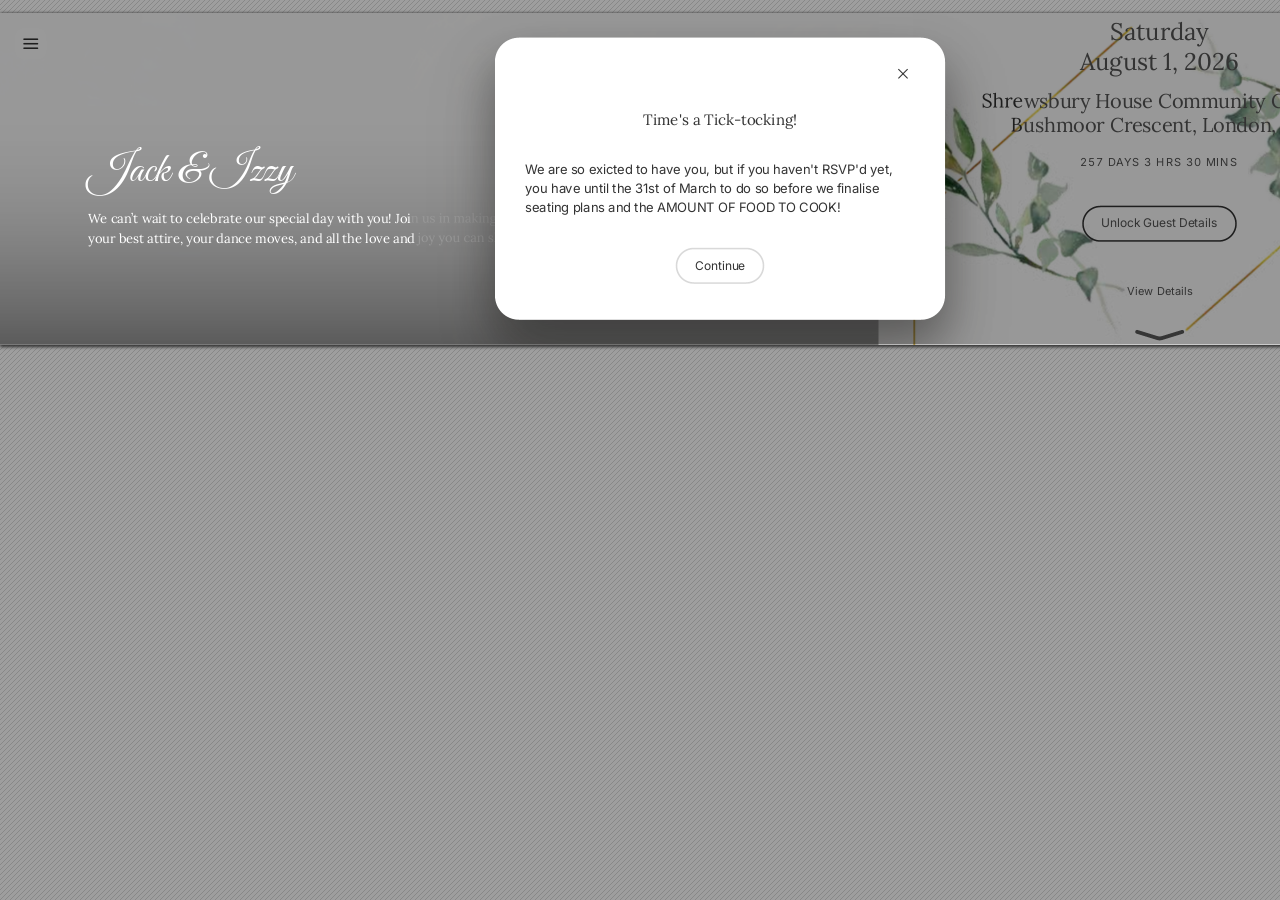
==== test.html @ 50d63d53 "Rename withjoy_com__isabel-jack_welcome.html to test.html" ====
<!DOCTYPE html>
<!-- Created by pdf2htmlEX (https://github.com/pdf2htmlEX/pdf2htmlEX) -->
<html xmlns="http://www.w3.org/1999/xhtml">
<head>
<meta charset="utf-8"/>
<meta name="generator" content="pdf2htmlEX"/>
<meta http-equiv="X-UA-Compatible" content="IE=edge,chrome=1"/>
<style type="text/css">
/*! 
 * Base CSS for pdf2htmlEX
 * Copyright 2012,2013 Lu Wang <coolwanglu@gmail.com> 
 * https://github.com/pdf2htmlEX/pdf2htmlEX/blob/master/share/LICENSE
 */#sidebar{position:absolute;top:0;left:0;bottom:0;width:250px;padding:0;margin:0;overflow:auto}#page-container{position:absolute;top:0;left:0;margin:0;padding:0;border:0}@media screen{#sidebar.opened+#page-container{left:250px}#page-container{bottom:0;right:0;overflow:auto}.loading-indicator{display:none}.loading-indicator.active{display:block;position:absolute;width:64px;height:64px;top:50%;left:50%;margin-top:-32px;margin-left:-32px}.loading-indicator img{position:absolute;top:0;left:0;bottom:0;right:0}}@media print{@page{margin:0}html{margin:0}body{margin:0;-webkit-print-color-adjust:exact}#sidebar{display:none}#page-container{width:auto;height:auto;overflow:visible;background-color:transparent}.d{display:none}}.pf{position:relative;background-color:white;overflow:hidden;margin:0;border:0}.pc{position:absolute;border:0;padding:0;margin:0;top:0;left:0;width:100%;height:100%;overflow:hidden;display:block;transform-origin:0 0;-ms-transform-origin:0 0;-webkit-transform-origin:0 0}.pc.opened{display:block}.bf{position:absolute;border:0;margin:0;top:0;bottom:0;width:100%;height:100%;-ms-user-select:none;-moz-user-select:none;-webkit-user-select:none;user-select:none}.bi{position:absolute;border:0;margin:0;-ms-user-select:none;-moz-user-select:none;-webkit-user-select:none;user-select:none}@media print{.pf{margin:0;box-shadow:none;page-break-after:always;page-break-inside:avoid}@-moz-document url-prefix(){.pf{overflow:visible;border:1px solid #fff}.pc{overflow:visible}}}.c{position:absolute;border:0;padding:0;margin:0;overflow:hidden;display:block}.t{position:absolute;white-space:pre;font-size:1px;transform-origin:0 100%;-ms-transform-origin:0 100%;-webkit-transform-origin:0 100%;unicode-bidi:bidi-override;-moz-font-feature-settings:"liga" 0}.t:after{content:''}.t:before{content:'';display:inline-block}.t span{position:relative;unicode-bidi:bidi-override}._{display:inline-block;color:transparent;z-index:-1}::selection{background:rgba(127,255,255,0.4)}::-moz-selection{background:rgba(127,255,255,0.4)}.pi{display:none}.d{position:absolute;transform-origin:0 100%;-ms-transform-origin:0 100%;-webkit-transform-origin:0 100%}.it{border:0;background-color:rgba(255,255,255,0.0)}.ir:hover{cursor:pointer}</style>
<style type="text/css">
/*! 
 * Fancy styles for pdf2htmlEX
 * Copyright 2012,2013 Lu Wang <coolwanglu@gmail.com> 
 * https://github.com/pdf2htmlEX/pdf2htmlEX/blob/master/share/LICENSE
 */@keyframes fadein{from{opacity:0}to{opacity:1}}@-webkit-keyframes fadein{from{opacity:0}to{opacity:1}}@keyframes swing{0{transform:rotate(0)}10%{transform:rotate(0)}90%{transform:rotate(720deg)}100%{transform:rotate(720deg)}}@-webkit-keyframes swing{0{-webkit-transform:rotate(0)}10%{-webkit-transform:rotate(0)}90%{-webkit-transform:rotate(720deg)}100%{-webkit-transform:rotate(720deg)}}@media screen{#sidebar{background-color:#2f3236;background-image:url("[data-uri]")}#outline{font-family:Georgia,Times,"Times New Roman",serif;font-size:13px;margin:2em 1em}#outline ul{padding:0}#outline li{list-style-type:none;margin:1em 0}#outline li>ul{margin-left:1em}#outline a,#outline a:visited,#outline a:hover,#outline a:active{line-height:1.2;color:#e8e8e8;text-overflow:ellipsis;white-space:nowrap;text-decoration:none;display:block;overflow:hidden;outline:0}#outline a:hover{color:#0cf}#page-container{background-color:#9e9e9e;background-image:url("[data-uri]");-webkit-transition:left 500ms;transition:left 500ms}.pf{margin:13px auto;box-shadow:1px 1px 3px 1px #333;border-collapse:separate}.pc.opened{-webkit-animation:fadein 100ms;animation:fadein 100ms}.loading-indicator.active{-webkit-animation:swing 1.5s ease-in-out .01s infinite alternate none;animation:swing 1.5s ease-in-out .01s infinite alternate none}.checked{background:no-repeat url([data-uri])}}</style>
<style type="text/css">
.ff0{font-family:sans-serif;visibility:hidden;}
@font-face{font-family:ff1;src:url('[data-uri]')format("woff");}.ff1{font-family:ff1;line-height:1.218000;font-style:normal;font-weight:normal;visibility:visible;}
@font-face{font-family:ff2;src:url('[data-uri]')format("woff");}.ff2{font-family:ff2;line-height:1.031000;font-style:normal;font-weight:normal;visibility:visible;}
@font-face{font-family:ff3;src:url('[data-uri]')format("woff");}.ff3{font-family:ff3;line-height:1.026000;font-style:normal;font-weight:normal;visibility:visible;}
@font-face{font-family:ff4;src:url('[data-uri]')format("woff");}.ff4{font-family:ff4;line-height:1.122070;font-style:normal;font-weight:normal;visibility:visible;}
.m0{transform:matrix(0.250000,0.000000,0.000000,0.250000,0,0);-ms-transform:matrix(0.250000,0.000000,0.000000,0.250000,0,0);-webkit-transform:matrix(0.250000,0.000000,0.000000,0.250000,0,0);}
.m1{transform:none;-ms-transform:none;-webkit-transform:none;}
.v0{vertical-align:0.000000px;}
.ls0{letter-spacing:0.000000px;}
.sc_{text-shadow:none;}
.sc0{text-shadow:-0.015em 0 transparent,0 0.015em transparent,0.015em 0 transparent,0 -0.015em  transparent;}
@media screen and (-webkit-min-device-pixel-ratio:0){
.sc_{-webkit-text-stroke:0px transparent;}
.sc0{-webkit-text-stroke:0.015em transparent;text-shadow:none;}
}
.ws0{word-spacing:0.000000px;}
._1{margin-left:-1.988745px;}
._2{width:1.019358px;}
._0{width:2.352437px;}
._4{width:3.556636px;}
._3{width:5.057430px;}
.fc2{color:transparent;}
.fc1{color:rgb(51,51,51);}
.fc0{color:rgb(255,255,255);}
.fs4{font-size:42.000000px;}
.fs6{font-size:45.000000px;}
.fs5{font-size:48.000000px;}
.fs1{font-size:51.000000px;}
.fs7{font-size:60.000000px;}
.fs3{font-size:78.000000px;}
.fs2{font-size:96.000000px;}
.fs0{font-size:168.000000px;}
.y0{bottom:0.000000px;}
.y4{bottom:0.400000px;}
.y11{bottom:31.500000px;}
.yc{bottom:43.169900px;}
.yb{bottom:49.520000px;}
.y10{bottom:89.250100px;}
.y3{bottom:102.420000px;}
.yf{bottom:108.750100px;}
.ya{bottom:117.020000px;}
.y2{bottom:121.920000px;}
.ye{bottom:127.500100px;}
.y1{bottom:163.920000px;}
.yd{bottom:176.250100px;}
.y9{bottom:178.520000px;}
.y8{bottom:213.020000px;}
.y7{bottom:237.020000px;}
.y6{bottom:274.520000px;}
.y5{bottom:304.520000px;}
.h7{height:38.062500px;}
.h3{height:38.760000px;}
.h9{height:40.781250px;}
.h8{height:43.500000px;}
.hb{height:45.300000px;}
.hc{height:46.218750px;}
.h6{height:58.890000px;}
.h5{height:72.480000px;}
.h2{height:140.448000px;}
.ha{height:192.000000px;}
.h4{height:331.500000px;}
.h0{height:331.920000px;}
.h1{height:332.000000px;}
.w2{width:450.000000px;}
.w1{width:561.800000px;}
.w0{width:1440.000000px;}
.x0{left:0.000000px;}
.xb{left:30.000000px;}
.x1{left:87.832000px;}
.x5{left:103.330000px;}
.x6{left:132.357300px;}
.xa{left:148.020000px;}
.xc{left:199.945000px;}
.x4{left:201.415900px;}
.x7{left:223.280000px;}
.x3{left:231.580000px;}
.x8{left:248.334700px;}
.x9{left:495.000000px;}
.x2{left:878.200000px;}
@media print{
.v0{vertical-align:0.000000pt;}
.ls0{letter-spacing:0.000000pt;}
.ws0{word-spacing:0.000000pt;}
._1{margin-left:-2.651660pt;}
._2{width:1.359145pt;}
._0{width:3.136582pt;}
._4{width:4.742181pt;}
._3{width:6.743240pt;}
.fs4{font-size:56.000000pt;}
.fs6{font-size:60.000000pt;}
.fs5{font-size:64.000000pt;}
.fs1{font-size:68.000000pt;}
.fs7{font-size:80.000000pt;}
.fs3{font-size:104.000000pt;}
.fs2{font-size:128.000000pt;}
.fs0{font-size:224.000000pt;}
.y0{bottom:0.000000pt;}
.y4{bottom:0.533333pt;}
.y11{bottom:42.000000pt;}
.yc{bottom:57.559867pt;}
.yb{bottom:66.026667pt;}
.y10{bottom:119.000133pt;}
.y3{bottom:136.560000pt;}
.yf{bottom:145.000133pt;}
.ya{bottom:156.026667pt;}
.y2{bottom:162.560000pt;}
.ye{bottom:170.000133pt;}
.y1{bottom:218.560000pt;}
.yd{bottom:235.000133pt;}
.y9{bottom:238.026667pt;}
.y8{bottom:284.026667pt;}
.y7{bottom:316.026667pt;}
.y6{bottom:366.026667pt;}
.y5{bottom:406.026667pt;}
.h7{height:50.750000pt;}
.h3{height:51.680000pt;}
.h9{height:54.375000pt;}
.h8{height:58.000000pt;}
.hb{height:60.400000pt;}
.hc{height:61.625000pt;}
.h6{height:78.520000pt;}
.h5{height:96.640000pt;}
.h2{height:187.264000pt;}
.ha{height:256.000000pt;}
.h4{height:442.000000pt;}
.h0{height:442.560000pt;}
.h1{height:442.666667pt;}
.w2{width:600.000000pt;}
.w1{width:749.066667pt;}
.w0{width:1920.000000pt;}
.x0{left:0.000000pt;}
.xb{left:40.000000pt;}
.x1{left:117.109333pt;}
.x5{left:137.773333pt;}
.x6{left:176.476400pt;}
.xa{left:197.360000pt;}
.xc{left:266.593333pt;}
.x4{left:268.554533pt;}
.x7{left:297.706667pt;}
.x3{left:308.773333pt;}
.x8{left:331.112933pt;}
.x9{left:660.000000pt;}
.x2{left:1170.933333pt;}
}
</style>
<script>
/*
 Copyright 2012 Mozilla Foundation 
 Copyright 2013 Lu Wang <coolwanglu@gmail.com>
 Apachine License Version 2.0 
*/
(function(){function b(a,b,e,f){var c=(a.className||"").split(/\s+/g);""===c[0]&&c.shift();var d=c.indexOf(b);0>d&&e&&c.push(b);0<=d&&f&&c.splice(d,1);a.className=c.join(" ");return 0<=d}if(!("classList"in document.createElement("div"))){var e={add:function(a){b(this.element,a,!0,!1)},contains:function(a){return b(this.element,a,!1,!1)},remove:function(a){b(this.element,a,!1,!0)},toggle:function(a){b(this.element,a,!0,!0)}};Object.defineProperty(HTMLElement.prototype,"classList",{get:function(){if(this._classList)return this._classList;
var a=Object.create(e,{element:{value:this,writable:!1,enumerable:!0}});Object.defineProperty(this,"_classList",{value:a,writable:!1,enumerable:!1});return a},enumerable:!0})}})();
</script>
<script>
(function(){/*
 pdf2htmlEX.js: Core UI functions for pdf2htmlEX 
 Copyright 2012,2013 Lu Wang <coolwanglu@gmail.com> and other contributors 
 https://github.com/pdf2htmlEX/pdf2htmlEX/blob/master/share/LICENSE 
*/
var pdf2htmlEX=window.pdf2htmlEX=window.pdf2htmlEX||{},CSS_CLASS_NAMES={page_frame:"pf",page_content_box:"pc",page_data:"pi",background_image:"bi",link:"l",input_radio:"ir",__dummy__:"no comma"},DEFAULT_CONFIG={container_id:"page-container",sidebar_id:"sidebar",outline_id:"outline",loading_indicator_cls:"loading-indicator",preload_pages:3,render_timeout:100,scale_step:0.9,key_handler:!0,hashchange_handler:!0,view_history_handler:!0,__dummy__:"no comma"},EPS=1E-6;
function invert(a){var b=a[0]*a[3]-a[1]*a[2];return[a[3]/b,-a[1]/b,-a[2]/b,a[0]/b,(a[2]*a[5]-a[3]*a[4])/b,(a[1]*a[4]-a[0]*a[5])/b]}function transform(a,b){return[a[0]*b[0]+a[2]*b[1]+a[4],a[1]*b[0]+a[3]*b[1]+a[5]]}function get_page_number(a){return parseInt(a.getAttribute("data-page-no"),16)}function disable_dragstart(a){for(var b=0,c=a.length;b<c;++b)a[b].addEventListener("dragstart",function(){return!1},!1)}
function clone_and_extend_objs(a){for(var b={},c=0,e=arguments.length;c<e;++c){var h=arguments[c],d;for(d in h)h.hasOwnProperty(d)&&(b[d]=h[d])}return b}
function Page(a){if(a){this.shown=this.loaded=!1;this.page=a;this.num=get_page_number(a);this.original_height=a.clientHeight;this.original_width=a.clientWidth;var b=a.getElementsByClassName(CSS_CLASS_NAMES.page_content_box)[0];b&&(this.content_box=b,this.original_scale=this.cur_scale=this.original_height/b.clientHeight,this.page_data=JSON.parse(a.getElementsByClassName(CSS_CLASS_NAMES.page_data)[0].getAttribute("data-data")),this.ctm=this.page_data.ctm,this.ictm=invert(this.ctm),this.loaded=!0)}}
Page.prototype={hide:function(){this.loaded&&this.shown&&(this.content_box.classList.remove("opened"),this.shown=!1)},show:function(){this.loaded&&!this.shown&&(this.content_box.classList.add("opened"),this.shown=!0)},rescale:function(a){this.cur_scale=0===a?this.original_scale:a;this.loaded&&(a=this.content_box.style,a.msTransform=a.webkitTransform=a.transform="scale("+this.cur_scale.toFixed(3)+")");a=this.page.style;a.height=this.original_height*this.cur_scale+"px";a.width=this.original_width*this.cur_scale+
"px"},view_position:function(){var a=this.page,b=a.parentNode;return[b.scrollLeft-a.offsetLeft-a.clientLeft,b.scrollTop-a.offsetTop-a.clientTop]},height:function(){return this.page.clientHeight},width:function(){return this.page.clientWidth}};function Viewer(a){this.config=clone_and_extend_objs(DEFAULT_CONFIG,0<arguments.length?a:{});this.pages_loading=[];this.init_before_loading_content();var b=this;document.addEventListener("DOMContentLoaded",function(){b.init_after_loading_content()},!1)}
Viewer.prototype={scale:1,cur_page_idx:0,first_page_idx:0,init_before_loading_content:function(){this.pre_hide_pages()},initialize_radio_button:function(){for(var a=document.getElementsByClassName(CSS_CLASS_NAMES.input_radio),b=0;b<a.length;b++)a[b].addEventListener("click",function(){this.classList.toggle("checked")})},init_after_loading_content:function(){this.sidebar=document.getElementById(this.config.sidebar_id);this.outline=document.getElementById(this.config.outline_id);this.container=document.getElementById(this.config.container_id);
this.loading_indicator=document.getElementsByClassName(this.config.loading_indicator_cls)[0];for(var a=!0,b=this.outline.childNodes,c=0,e=b.length;c<e;++c)if("ul"===b[c].nodeName.toLowerCase()){a=!1;break}a||this.sidebar.classList.add("opened");this.find_pages();if(0!=this.pages.length){disable_dragstart(document.getElementsByClassName(CSS_CLASS_NAMES.background_image));this.config.key_handler&&this.register_key_handler();var h=this;this.config.hashchange_handler&&window.addEventListener("hashchange",
function(a){h.navigate_to_dest(document.location.hash.substring(1))},!1);this.config.view_history_handler&&window.addEventListener("popstate",function(a){a.state&&h.navigate_to_dest(a.state)},!1);this.container.addEventListener("scroll",function(){h.update_page_idx();h.schedule_render(!0)},!1);[this.outline].concat(Array.from(this.container.querySelectorAll("a.l"))).forEach(function(a){a.addEventListener("click",h.link_handler.bind(h),!1)});this.initialize_radio_button();this.render()}},find_pages:function(){for(var a=
[],b={},c=this.container.childNodes,e=0,h=c.length;e<h;++e){var d=c[e];d.nodeType===Node.ELEMENT_NODE&&d.classList.contains(CSS_CLASS_NAMES.page_frame)&&(d=new Page(d),a.push(d),b[d.num]=a.length-1)}this.pages=a;this.page_map=b},load_page:function(a,b,c){var e=this.pages;if(!(a>=e.length||(e=e[a],e.loaded||this.pages_loading[a]))){var e=e.page,h=e.getAttribute("data-page-url");if(h){this.pages_loading[a]=!0;var d=e.getElementsByClassName(this.config.loading_indicator_cls)[0];"undefined"===typeof d&&
(d=this.loading_indicator.cloneNode(!0),d.classList.add("active"),e.appendChild(d));var f=this,g=new XMLHttpRequest;g.open("GET",h,!0);g.onload=function(){if(200===g.status||0===g.status){var b=document.createElement("div");b.innerHTML=g.responseText;for(var d=null,b=b.childNodes,e=0,h=b.length;e<h;++e){var p=b[e];if(p.nodeType===Node.ELEMENT_NODE&&p.classList.contains(CSS_CLASS_NAMES.page_frame)){d=p;break}}b=f.pages[a];f.container.replaceChild(d,b.page);b=new Page(d);f.pages[a]=b;b.hide();b.rescale(f.scale);
disable_dragstart(d.getElementsByClassName(CSS_CLASS_NAMES.background_image));f.schedule_render(!1);c&&c(b)}delete f.pages_loading[a]};g.send(null)}void 0===b&&(b=this.config.preload_pages);0<--b&&(f=this,setTimeout(function(){f.load_page(a+1,b)},0))}},pre_hide_pages:function(){var a="@media screen{."+CSS_CLASS_NAMES.page_content_box+"{display:none;}}",b=document.createElement("style");b.styleSheet?b.styleSheet.cssText=a:b.appendChild(document.createTextNode(a));document.head.appendChild(b)},render:function(){for(var a=
this.container,b=a.scrollTop,c=a.clientHeight,a=b-c,b=b+c+c,c=this.pages,e=0,h=c.length;e<h;++e){var d=c[e],f=d.page,g=f.offsetTop+f.clientTop,f=g+f.clientHeight;g<=b&&f>=a?d.loaded?d.show():this.load_page(e):d.hide()}},update_page_idx:function(){var a=this.pages,b=a.length;if(!(2>b)){for(var c=this.container,e=c.scrollTop,c=e+c.clientHeight,h=-1,d=b,f=d-h;1<f;){var g=h+Math.floor(f/2),f=a[g].page;f.offsetTop+f.clientTop+f.clientHeight>=e?d=g:h=g;f=d-h}this.first_page_idx=d;for(var g=h=this.cur_page_idx,
k=0;d<b;++d){var f=a[d].page,l=f.offsetTop+f.clientTop,f=f.clientHeight;if(l>c)break;f=(Math.min(c,l+f)-Math.max(e,l))/f;if(d===h&&Math.abs(f-1)<=EPS){g=h;break}f>k&&(k=f,g=d)}this.cur_page_idx=g}},schedule_render:function(a){if(void 0!==this.render_timer){if(!a)return;clearTimeout(this.render_timer)}var b=this;this.render_timer=setTimeout(function(){delete b.render_timer;b.render()},this.config.render_timeout)},register_key_handler:function(){var a=this;window.addEventListener("DOMMouseScroll",function(b){if(b.ctrlKey){b.preventDefault();
var c=a.container,e=c.getBoundingClientRect(),c=[b.clientX-e.left-c.clientLeft,b.clientY-e.top-c.clientTop];a.rescale(Math.pow(a.config.scale_step,b.detail),!0,c)}},!1);window.addEventListener("keydown",function(b){var c=!1,e=b.ctrlKey||b.metaKey,h=b.altKey;switch(b.keyCode){case 61:case 107:case 187:e&&(a.rescale(1/a.config.scale_step,!0),c=!0);break;case 173:case 109:case 189:e&&(a.rescale(a.config.scale_step,!0),c=!0);break;case 48:e&&(a.rescale(0,!1),c=!0);break;case 33:h?a.scroll_to(a.cur_page_idx-
1):a.container.scrollTop-=a.container.clientHeight;c=!0;break;case 34:h?a.scroll_to(a.cur_page_idx+1):a.container.scrollTop+=a.container.clientHeight;c=!0;break;case 35:a.container.scrollTop=a.container.scrollHeight;c=!0;break;case 36:a.container.scrollTop=0,c=!0}c&&b.preventDefault()},!1)},rescale:function(a,b,c){var e=this.scale;this.scale=a=0===a?1:b?e*a:a;c||(c=[0,0]);b=this.container;c[0]+=b.scrollLeft;c[1]+=b.scrollTop;for(var h=this.pages,d=h.length,f=this.first_page_idx;f<d;++f){var g=h[f].page;
if(g.offsetTop+g.clientTop>=c[1])break}g=f-1;0>g&&(g=0);var g=h[g].page,k=g.clientWidth,f=g.clientHeight,l=g.offsetLeft+g.clientLeft,m=c[0]-l;0>m?m=0:m>k&&(m=k);k=g.offsetTop+g.clientTop;c=c[1]-k;0>c?c=0:c>f&&(c=f);for(f=0;f<d;++f)h[f].rescale(a);b.scrollLeft+=m/e*a+g.offsetLeft+g.clientLeft-m-l;b.scrollTop+=c/e*a+g.offsetTop+g.clientTop-c-k;this.schedule_render(!0)},fit_width:function(){var a=this.cur_page_idx;this.rescale(this.container.clientWidth/this.pages[a].width(),!0);this.scroll_to(a)},fit_height:function(){var a=
this.cur_page_idx;this.rescale(this.container.clientHeight/this.pages[a].height(),!0);this.scroll_to(a)},get_containing_page:function(a){for(;a;){if(a.nodeType===Node.ELEMENT_NODE&&a.classList.contains(CSS_CLASS_NAMES.page_frame)){a=get_page_number(a);var b=this.page_map;return a in b?this.pages[b[a]]:null}a=a.parentNode}return null},link_handler:function(a){var b=a.target,c=b.getAttribute("data-dest-detail");c||(b=a.currentTarget,c=b.getAttribute("data-dest-detail"));if(c){if(this.config.view_history_handler)try{var e=
this.get_current_view_hash();window.history.replaceState(e,"","#"+e);window.history.pushState(c,"","#"+c)}catch(h){}this.navigate_to_dest(c,this.get_containing_page(b));a.preventDefault()}},navigate_to_dest:function(a,b){try{var c=JSON.parse(a)}catch(e){return}if(c instanceof Array){var h=c[0],d=this.page_map;if(h in d){for(var f=d[h],h=this.pages[f],d=2,g=c.length;d<g;++d){var k=c[d];if(null!==k&&"number"!==typeof k)return}for(;6>c.length;)c.push(null);var g=b||this.pages[this.cur_page_idx],d=g.view_position(),
d=transform(g.ictm,[d[0],g.height()-d[1]]),g=this.scale,l=[0,0],m=!0,k=!1,n=this.scale;switch(c[1]){case "XYZ":l=[null===c[2]?d[0]:c[2]*n,null===c[3]?d[1]:c[3]*n];g=c[4];if(null===g||0===g)g=this.scale;k=!0;break;case "Fit":case "FitB":l=[0,0];k=!0;break;case "FitH":case "FitBH":l=[0,null===c[2]?d[1]:c[2]*n];k=!0;break;case "FitV":case "FitBV":l=[null===c[2]?d[0]:c[2]*n,0];k=!0;break;case "FitR":l=[c[2]*n,c[5]*n],m=!1,k=!0}if(k){this.rescale(g,!1);var p=this,c=function(a){l=transform(a.ctm,l);m&&
(l[1]=a.height()-l[1]);p.scroll_to(f,l)};h.loaded?c(h):(this.load_page(f,void 0,c),this.scroll_to(f))}}}},scroll_to:function(a,b){var c=this.pages;if(!(0>a||a>=c.length)){c=c[a].view_position();void 0===b&&(b=[0,0]);var e=this.container;e.scrollLeft+=b[0]-c[0];e.scrollTop+=b[1]-c[1]}},get_current_view_hash:function(){var a=[],b=this.pages[this.cur_page_idx];a.push(b.num);a.push("XYZ");var c=b.view_position(),c=transform(b.ictm,[c[0],b.height()-c[1]]);a.push(c[0]/this.scale);a.push(c[1]/this.scale);
a.push(this.scale);return JSON.stringify(a)}};pdf2htmlEX.Viewer=Viewer;})();
</script>
<script>
try{
pdf2htmlEX.defaultViewer = new pdf2htmlEX.Viewer({});
}catch(e){}
</script>
<title></title>
</head>
<body>
<div id="sidebar">
<div id="outline">
</div>
</div>
<div id="page-container">
<div id="pf1" class="pf w0 h0" data-page-no="1"><div class="pc pc1 w0 h0"><img class="bi x0 y0 w0 h1" alt="" src="[data-uri]"/><div class="t m0 x1 h2 y1 ff1 fs0 fc0 sc0 ls0 ws0">J<span class="_ _0"></span>ack &amp; Iy</div><div class="t m0 x1 h3 y2 ff2 fs1 fc0 sc0 ls0 ws0">W<span class="_ _1"></span>e can<span class="_ _1"></span>’t wai<span class="_ _2"></span>t to celebrate our spe<span class="_ _1"></span>cial day wi<span class="_ _2"></span>th you! Joi<span class="fc2 sc0">n </span><span class="fc2 sc0">us </span><span class="fc2 sc0">in </span><span class="fc2 sc0">making </span><span class="fc2 sc0">memories—bring </span><span class="fc2 sc0">y</span><span class="_ _1"></span><span class="fc2 sc0">our </span><span class="fc2 sc0">smiles,</span><span class="fc2 sc0"> </span></div><div class="t m0 x1 h3 y3 ff2 fs1 fc0 sc0 ls0 ws0">your best attire, y<span class="_ _1"></span>our dance moves, and all the love and<span class="fc2 sc0"> </span><span class="fc2 sc0">jo</span><span class="fc2 sc0">y </span><span class="fc2 sc0">y</span><span class="_ _1"></span><span class="fc2 sc0">ou </span><span class="fc2 sc0">c</span><span class="fc2 sc0">an </span><span class="fc2 sc0">shar</span><span class="fc2 sc0">e.</span></div><div class="c x2 y4 w1 h4"><div class="t m0 x3 h5 y5 ff3 fs2 fc1 sc0 ls0 ws0">Satur<span class="_ _1"></span>day</div><div class="t m0 x4 h5 y6 ff3 fs2 fc1 sc0 ls0 ws0">August 1, 2026</div><div class="t m0 x5 h6 y7 ff3 fs3 fc1 sc0 ls0 ws0"><span class="fc2 sc0">Shr</span><span class="fc2 sc0">e</span>wsbury H<span class="_ _1"></span>ouse Communi<span class="_ _2"></span>t<span class="_ _2"></span>y Centr<span class="_ _1"></span>e,</div><div class="t m0 x6 h6 y8 ff3 fs3 fc1 sc0 ls0 ws0"><span class="fc2 sc0">B</span>ushmoor Cr<span class="_ _1"></span>escent, London, UK</div><div class="t m0 x4 h7 y9 ff4 fs4 fc1 sc0 ls0 ws0"><span class="_ _3"></span><span class="_ _3"></span><span class="_ _3"></span><span class="_ _3"></span><span class="_ _4"></span><span class="_ _2"></span><span class="_ _3"> </span><span class="_ _3"> </span><span class="_ _3"></span><span class="_ _3"></span><span class="_ _3"></span><span class="_ _3"></span><span class="_ _3"></span><span class="_ _3"></span><span class="_ _3"></span><span class="_ _3"></span><span class="_ _3"></span><span class="_ _3"></span><span class="_ _3"></span><span class="_ _3"></span><span class="_ _3"></span></div><div class="t m0 x7 h8 ya ff4 fs5 fc1 sc0 ls0 ws0"><span class="_ _1"></span><span class="_ _1"></span><span class="_ _1"></span><span class="_ _1"></span></div><div class="t m0 x8 h9 yb ff4 fs6 fc1 sc0 ls0 ws0"></div></div><div class="c x9 yc w2 ha"><div class="t m0 xa hb yd ff3 fs7 fc1 sc0 ls0 ws0">Time&apos;s a Tick<span class="_ _1"></span>-tocking!</div><div class="t m0 xb hc ye ff4 fs1 fc1 sc0 ls0 ws0"><span class="_ _1"></span><span class="_ _1"></span><span class="_ _1"></span><span class="_ _1"></span><span class="_ _1"></span><span class="_ _1"></span></div><div class="t m0 xb hc yf ff4 fs1 fc1 sc0 ls0 ws0"><span class="_ _1"></span><span class="_ _1"></span><span class="_ _1"></span><span class="_ _1"></span></div><div class="t m0 xb hc y10 ff4 fs1 fc1 sc0 ls0 ws0"><span class="_ _1"></span></div><div class="t m0 xc h8 y11 ff4 fs5 fc1 sc0 ls0 ws0"><span class="_ _1"></span><span class="_ _1"></span></div></div><a class="l" href="https://withjoy.com/isabel-jack/story"><div class="d m1" style="border-style:none;position:absolute;left:1126.500000px;bottom:4.169980px;width:65.250000px;height:63.000020px;background-color:rgba(255,255,255,0.000001);"></div></a><a class="l" href="https://withjoy.com/isabel-jack/story"><div class="d m1" style="border-style:none;position:absolute;left:1126.500000px;bottom:40.920000px;width:65.250000px;height:26.250000px;background-color:rgba(255,255,255,0.000001);"></div></a><a class="l" href="https://withjoy.com/isabel-jack/story"><div class="d m1" style="border-style:none;position:absolute;left:1126.500000px;bottom:46.920000px;width:65.250000px;height:14.250000px;background-color:rgba(255,255,255,0.000001);"></div></a><a class="l" href="https://withjoy.com/isabel-jack/story"><div class="d m1" style="border-style:none;position:absolute;left:1126.500000px;bottom:4.169980px;width:65.250000px;height:36.750020px;background-color:rgba(255,255,255,0.000001);"></div></a></div><div class="pi" data-data='{"ctm":[1.000000,0.000000,0.000000,1.000000,0.000000,0.000000]}'></div></div>
</div>
<div class="loading-indicator">
<img alt="" src="[data-uri]"/>
</div>
</body>
</html>
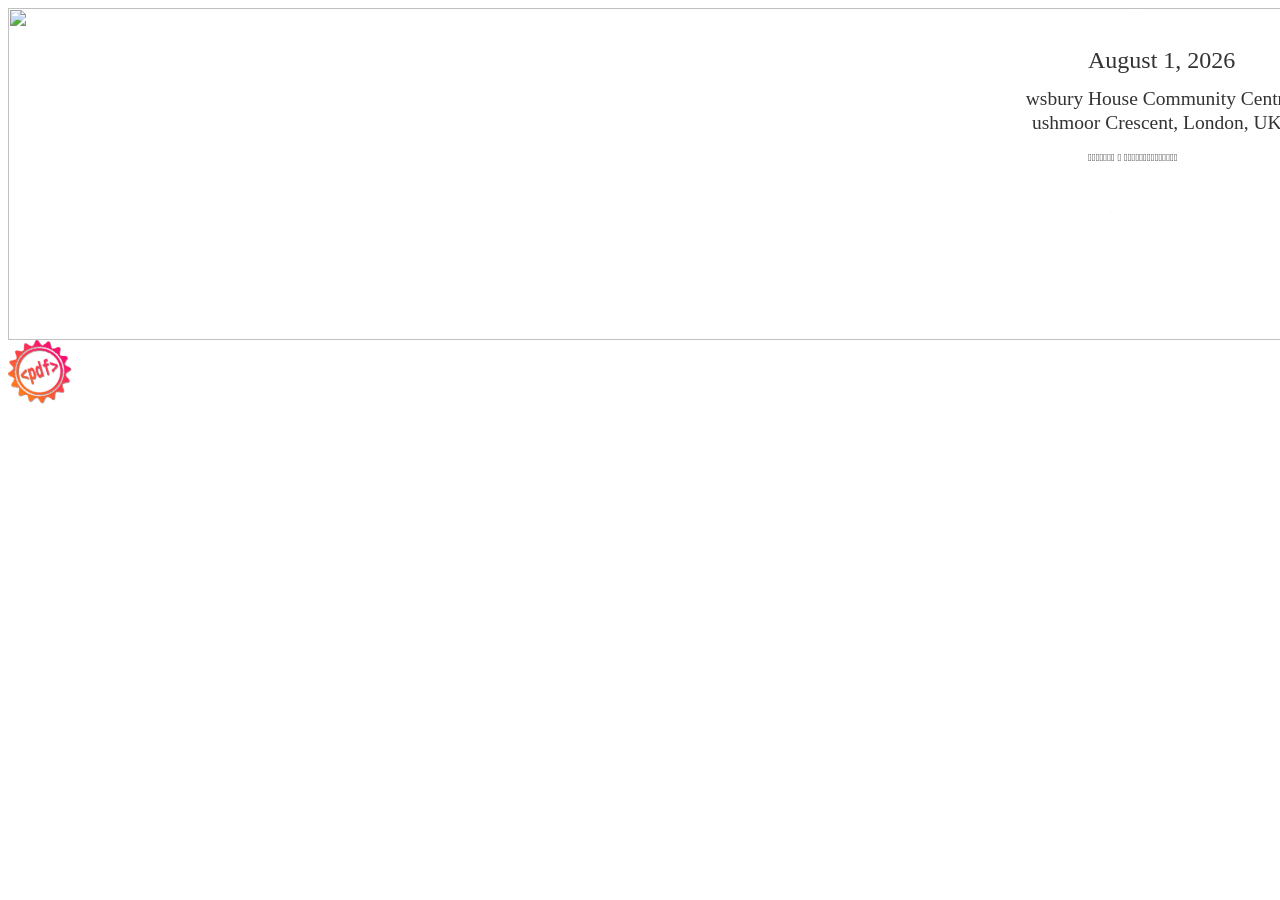
==== commit 82e14c7a: "Update test.html" ====
--- a/test.html
+++ b/test.html
@@ -1,220 +1,36 @@
 <!DOCTYPE html>
-<!-- Created by pdf2htmlEX (https://github.com/pdf2htmlEX/pdf2htmlEX) -->
 <html xmlns="http://www.w3.org/1999/xhtml">
 <head>
 <meta charset="utf-8"/>
 <meta name="generator" content="pdf2htmlEX"/>
 <meta http-equiv="X-UA-Compatible" content="IE=edge,chrome=1"/>
+<title></title>
+
 <style type="text/css">
-/*! 
- * Base CSS for pdf2htmlEX
- * Copyright 2012,2013 Lu Wang <coolwanglu@gmail.com> 
- * https://github.com/pdf2htmlEX/pdf2htmlEX/blob/master/share/LICENSE
- */#sidebar{position:absolute;top:0;left:0;bottom:0;width:250px;padding:0;margin:0;overflow:auto}#page-container{position:absolute;top:0;left:0;margin:0;padding:0;border:0}@media screen{#sidebar.opened+#page-container{left:250px}#page-container{bottom:0;right:0;overflow:auto}.loading-indicator{display:none}.loading-indicator.active{display:block;position:absolute;width:64px;height:64px;top:50%;left:50%;margin-top:-32px;margin-left:-32px}.loading-indicator img{position:absolute;top:0;left:0;bottom:0;right:0}}@media print{@page{margin:0}html{margin:0}body{margin:0;-webkit-print-color-adjust:exact}#sidebar{display:none}#page-container{width:auto;height:auto;overflow:visible;background-color:transparent}.d{display:none}}.pf{position:relative;background-color:white;overflow:hidden;margin:0;border:0}.pc{position:absolute;border:0;padding:0;margin:0;top:0;left:0;width:100%;height:100%;overflow:hidden;display:block;transform-origin:0 0;-ms-transform-origin:0 0;-webkit-transform-origin:0 0}.pc.opened{display:block}.bf{position:absolute;border:0;margin:0;top:0;bottom:0;width:100%;height:100%;-ms-user-select:none;-moz-user-select:none;-webkit-user-select:none;user-select:none}.bi{position:absolute;border:0;margin:0;-ms-user-select:none;-moz-user-select:none;-webkit-user-select:none;user-select:none}@media print{.pf{margin:0;box-shadow:none;page-break-after:always;page-break-inside:avoid}@-moz-document url-prefix(){.pf{overflow:visible;border:1px solid #fff}.pc{overflow:visible}}}.c{position:absolute;border:0;padding:0;margin:0;overflow:hidden;display:block}.t{position:absolute;white-space:pre;font-size:1px;transform-origin:0 100%;-ms-transform-origin:0 100%;-webkit-transform-origin:0 100%;unicode-bidi:bidi-override;-moz-font-feature-settings:"liga" 0}.t:after{content:''}.t:before{content:'';display:inline-block}.t span{position:relative;unicode-bidi:bidi-override}._{display:inline-block;color:transparent;z-index:-1}::selection{background:rgba(127,255,255,0.4)}::-moz-selection{background:rgba(127,255,255,0.4)}.pi{display:none}.d{position:absolute;transform-origin:0 100%;-ms-transform-origin:0 100%;-webkit-transform-origin:0 100%}.it{border:0;background-color:rgba(255,255,255,0.0)}.ir:hover{cursor:pointer}</style>
-<style type="text/css">
-/*! 
- * Fancy styles for pdf2htmlEX
- * Copyright 2012,2013 Lu Wang <coolwanglu@gmail.com> 
- * https://github.com/pdf2htmlEX/pdf2htmlEX/blob/master/share/LICENSE
- */@keyframes fadein{from{opacity:0}to{opacity:1}}@-webkit-keyframes fadein{from{opacity:0}to{opacity:1}}@keyframes swing{0{transform:rotate(0)}10%{transform:rotate(0)}90%{transform:rotate(720deg)}100%{transform:rotate(720deg)}}@-webkit-keyframes swing{0{-webkit-transform:rotate(0)}10%{-webkit-transform:rotate(0)}90%{-webkit-transform:rotate(720deg)}100%{-webkit-transform:rotate(720deg)}}@media screen{#sidebar{background-color:#2f3236;background-image:url("[data-uri]")}#outline{font-family:Georgia,Times,"Times New Roman",serif;font-size:13px;margin:2em 1em}#outline ul{padding:0}#outline li{list-style-type:none;margin:1em 0}#outline li>ul{margin-left:1em}#outline a,#outline a:visited,#outline a:hover,#outline a:active{line-height:1.2;color:#e8e8e8;text-overflow:ellipsis;white-space:nowrap;text-decoration:none;display:block;overflow:hidden;outline:0}#outline a:hover{color:#0cf}#page-container{background-color:#9e9e9e;background-image:url("[data-uri]");-webkit-transition:left 500ms;transition:left 500ms}.pf{margin:13px auto;box-shadow:1px 1px 3px 1px #333;border-collapse:separate}.pc.opened{-webkit-animation:fadein 100ms;animation:fadein 100ms}.loading-indicator.active{-webkit-animation:swing 1.5s ease-in-out .01s infinite alternate none;animation:swing 1.5s ease-in-out .01s infinite alternate none}.checked{background:no-repeat url([data-uri])}}</style>
-<style type="text/css">
-.ff0{font-family:sans-serif;visibility:hidden;}
-@font-face{font-family:ff1;src:url('[data-uri]')format("woff");}.ff1{font-family:ff1;line-height:1.218000;font-style:normal;font-weight:normal;visibility:visible;}
-@font-face{font-family:ff2;src:url('[data-uri]')format("woff");}.ff2{font-family:ff2;line-height:1.031000;font-style:normal;font-weight:normal;visibility:visible;}
-@font-face{font-family:ff3;src:url('[data-uri]')format("woff");}.ff3{font-family:ff3;line-height:1.026000;font-style:normal;font-weight:normal;visibility:visible;}
-@font-face{font-family:ff4;src:url('[data-uri]')format("woff");}.ff4{font-family:ff4;line-height:1.122070;font-style:normal;font-weight:normal;visibility:visible;}
-.m0{transform:matrix(0.250000,0.000000,0.000000,0.250000,0,0);-ms-transform:matrix(0.250000,0.000000,0.000000,0.250000,0,0);-webkit-transform:matrix(0.250000,0.000000,0.000000,0.250000,0,0);}
-.m1{transform:none;-ms-transform:none;-webkit-transform:none;}
-.v0{vertical-align:0.000000px;}
-.ls0{letter-spacing:0.000000px;}
-.sc_{text-shadow:none;}
-.sc0{text-shadow:-0.015em 0 transparent,0 0.015em transparent,0.015em 0 transparent,0 -0.015em  transparent;}
-@media screen and (-webkit-min-device-pixel-ratio:0){
-.sc_{-webkit-text-stroke:0px transparent;}
-.sc0{-webkit-text-stroke:0.015em transparent;text-shadow:none;}
-}
-.ws0{word-spacing:0.000000px;}
-._1{margin-left:-1.988745px;}
-._2{width:1.019358px;}
-._0{width:2.352437px;}
-._4{width:3.556636px;}
-._3{width:5.057430px;}
-.fc2{color:transparent;}
-.fc1{color:rgb(51,51,51);}
-.fc0{color:rgb(255,255,255);}
-.fs4{font-size:42.000000px;}
-.fs6{font-size:45.000000px;}
-.fs5{font-size:48.000000px;}
-.fs1{font-size:51.000000px;}
-.fs7{font-size:60.000000px;}
-.fs3{font-size:78.000000px;}
-.fs2{font-size:96.000000px;}
-.fs0{font-size:168.000000px;}
-.y0{bottom:0.000000px;}
-.y4{bottom:0.400000px;}
-.y11{bottom:31.500000px;}
-.yc{bottom:43.169900px;}
-.yb{bottom:49.520000px;}
-.y10{bottom:89.250100px;}
-.y3{bottom:102.420000px;}
-.yf{bottom:108.750100px;}
-.ya{bottom:117.020000px;}
-.y2{bottom:121.920000px;}
-.ye{bottom:127.500100px;}
-.y1{bottom:163.920000px;}
-.yd{bottom:176.250100px;}
-.y9{bottom:178.520000px;}
-.y8{bottom:213.020000px;}
-.y7{bottom:237.020000px;}
-.y6{bottom:274.520000px;}
-.y5{bottom:304.520000px;}
-.h7{height:38.062500px;}
-.h3{height:38.760000px;}
-.h9{height:40.781250px;}
-.h8{height:43.500000px;}
-.hb{height:45.300000px;}
-.hc{height:46.218750px;}
-.h6{height:58.890000px;}
-.h5{height:72.480000px;}
-.h2{height:140.448000px;}
-.ha{height:192.000000px;}
-.h4{height:331.500000px;}
-.h0{height:331.920000px;}
-.h1{height:332.000000px;}
-.w2{width:450.000000px;}
-.w1{width:561.800000px;}
-.w0{width:1440.000000px;}
-.x0{left:0.000000px;}
-.xb{left:30.000000px;}
-.x1{left:87.832000px;}
-.x5{left:103.330000px;}
-.x6{left:132.357300px;}
-.xa{left:148.020000px;}
-.xc{left:199.945000px;}
-.x4{left:201.415900px;}
-.x7{left:223.280000px;}
-.x3{left:231.580000px;}
-.x8{left:248.334700px;}
-.x9{left:495.000000px;}
-.x2{left:878.200000px;}
-@media print{
-.v0{vertical-align:0.000000pt;}
-.ls0{letter-spacing:0.000000pt;}
-.ws0{word-spacing:0.000000pt;}
-._1{margin-left:-2.651660pt;}
-._2{width:1.359145pt;}
-._0{width:3.136582pt;}
-._4{width:4.742181pt;}
-._3{width:6.743240pt;}
-.fs4{font-size:56.000000pt;}
-.fs6{font-size:60.000000pt;}
-.fs5{font-size:64.000000pt;}
-.fs1{font-size:68.000000pt;}
-.fs7{font-size:80.000000pt;}
-.fs3{font-size:104.000000pt;}
-.fs2{font-size:128.000000pt;}
-.fs0{font-size:224.000000pt;}
-.y0{bottom:0.000000pt;}
-.y4{bottom:0.533333pt;}
-.y11{bottom:42.000000pt;}
-.yc{bottom:57.559867pt;}
-.yb{bottom:66.026667pt;}
-.y10{bottom:119.000133pt;}
-.y3{bottom:136.560000pt;}
-.yf{bottom:145.000133pt;}
-.ya{bottom:156.026667pt;}
-.y2{bottom:162.560000pt;}
-.ye{bottom:170.000133pt;}
-.y1{bottom:218.560000pt;}
-.yd{bottom:235.000133pt;}
-.y9{bottom:238.026667pt;}
-.y8{bottom:284.026667pt;}
-.y7{bottom:316.026667pt;}
-.y6{bottom:366.026667pt;}
-.y5{bottom:406.026667pt;}
-.h7{height:50.750000pt;}
-.h3{height:51.680000pt;}
-.h9{height:54.375000pt;}
-.h8{height:58.000000pt;}
-.hb{height:60.400000pt;}
-.hc{height:61.625000pt;}
-.h6{height:78.520000pt;}
-.h5{height:96.640000pt;}
-.h2{height:187.264000pt;}
-.ha{height:256.000000pt;}
-.h4{height:442.000000pt;}
-.h0{height:442.560000pt;}
-.h1{height:442.666667pt;}
-.w2{width:600.000000pt;}
-.w1{width:749.066667pt;}
-.w0{width:1920.000000pt;}
-.x0{left:0.000000pt;}
-.xb{left:40.000000pt;}
-.x1{left:117.109333pt;}
-.x5{left:137.773333pt;}
-.x6{left:176.476400pt;}
-.xa{left:197.360000pt;}
-.xc{left:266.593333pt;}
-.x4{left:268.554533pt;}
-.x7{left:297.706667pt;}
-.x3{left:308.773333pt;}
-.x8{left:331.112933pt;}
-.x9{left:660.000000pt;}
-.x2{left:1170.933333pt;}
-}
+.pf{position:relative;background-color:white;overflow:hidden;margin:0;border:0}.pc{position:absolute;border:0;padding:0;margin:0;top:0;left:0;width:100%;height:100%;overflow:hidden;display:block;transform-origin:0 0;-ms-transform-origin:0 0;-webkit-transform-origin:0 0}.bi{position:absolute;border:0;margin:0;-ms-user-select:none;-moz-user-select:none;-webkit-user-select:none;user-select:none}.c{position:absolute;border:0;padding:0;margin:0;overflow:hidden;display:block}.t{position:absolute;white-space:pre;font-size:1px;transform-origin:0 100%;-ms-transform-origin:0 100%;-webkit-transform-origin:0 100%}.ff1{font-family:ff1;line-height:1.218000;font-style:normal;font-weight:normal;visibility:visible;}.ff2{font-family:ff2;line-height:1.031000;font-style:normal;font-weight:normal;visibility:visible;}.ff3{font-family:ff3;line-height:1.026000;font-style:normal;font-weight:normal;visibility:visible;}.ff4{font-family:ff4;line-height:1.122070;font-style:normal;font-weight:normal;visibility:visible;}.m0{transform:matrix(0.250000,0.000000,0.000000,0.250000,0,0);-ms-transform:matrix(0.250000,0.000000,0.000000,0.250000,0,0);-webkit-transform:matrix(0.250000,0.000000,0.000000,0.250000,0,0);}.fc2{color:transparent;}.fc1{color:rgb(51,51,51);}.fc0{color:rgb(255,255,255);}.fs4{font-size:42.000000px;}.fs1{font-size:51.000000px;}.fs3{font-size:78.000000px;}.fs2{font-size:96.000000px;}.fs0{font-size:168.000000px;}.y0{bottom:0.000000px;}.y4{bottom:0.400000px;}.y3{bottom:102.420000px;}.ya{bottom:117.020000px;}.y2{bottom:121.920000px;}.y1{bottom:163.920000px;}.y9{bottom:178.520000px;}.y8{bottom:213.020000px;}.y7{bottom:237.020000px;}.y6{bottom:274.520000px;}.y5{bottom:406.026667pt;}.h7{height:38.062500px;}.h3{height:38.760000px;}.h8{height:43.500000px;}.h6{height:58.890000px;}.h5{height:72.480000px;}.h2{height:140.448000px;}.h4{height:331.500000px;}.h0{height:331.920000px;}.h1{height:332.000000px;}.w1{width:561.800000px;}.w0{width:1440.000000px;}.x0{left:0.000000px;}.x1{left:87.832000px;}.x5{left:103.330000px;}.x6{left:132.357300px;}.x4{left:201.415900px;}.x7{left:223.280000px;}.x3{left:231.580000px;}.x8{left:248.334700px;}.x2{left:878.200000px;}
+</DIV>
 </style>
-<script>
-/*
- Copyright 2012 Mozilla Foundation 
- Copyright 2013 Lu Wang <coolwanglu@gmail.com>
- Apachine License Version 2.0 
-*/
-(function(){function b(a,b,e,f){var c=(a.className||"").split(/\s+/g);""===c[0]&&c.shift();var d=c.indexOf(b);0>d&&e&&c.push(b);0<=d&&f&&c.splice(d,1);a.className=c.join(" ");return 0<=d}if(!("classList"in document.createElement("div"))){var e={add:function(a){b(this.element,a,!0,!1)},contains:function(a){return b(this.element,a,!1,!1)},remove:function(a){b(this.element,a,!1,!0)},toggle:function(a){b(this.element,a,!0,!0)}};Object.defineProperty(HTMLElement.prototype,"classList",{get:function(){if(this._classList)return this._classList;
-var a=Object.create(e,{element:{value:this,writable:!1,enumerable:!0}});Object.defineProperty(this,"_classList",{value:a,writable:!1,enumerable:!1});return a},enumerable:!0})}})();
-</script>
-<script>
-(function(){/*
- pdf2htmlEX.js: Core UI functions for pdf2htmlEX 
- Copyright 2012,2013 Lu Wang <coolwanglu@gmail.com> and other contributors 
- https://github.com/pdf2htmlEX/pdf2htmlEX/blob/master/share/LICENSE 
-*/
-var pdf2htmlEX=window.pdf2htmlEX=window.pdf2htmlEX||{},CSS_CLASS_NAMES={page_frame:"pf",page_content_box:"pc",page_data:"pi",background_image:"bi",link:"l",input_radio:"ir",__dummy__:"no comma"},DEFAULT_CONFIG={container_id:"page-container",sidebar_id:"sidebar",outline_id:"outline",loading_indicator_cls:"loading-indicator",preload_pages:3,render_timeout:100,scale_step:0.9,key_handler:!0,hashchange_handler:!0,view_history_handler:!0,__dummy__:"no comma"},EPS=1E-6;
-function invert(a){var b=a[0]*a[3]-a[1]*a[2];return[a[3]/b,-a[1]/b,-a[2]/b,a[0]/b,(a[2]*a[5]-a[3]*a[4])/b,(a[1]*a[4]-a[0]*a[5])/b]}function transform(a,b){return[a[0]*b[0]+a[2]*b[1]+a[4],a[1]*b[0]+a[3]*b[1]+a[5]]}function get_page_number(a){return parseInt(a.getAttribute("data-page-no"),16)}function disable_dragstart(a){for(var b=0,c=a.length;b<c;++b)a[b].addEventListener("dragstart",function(){return!1},!1)}
-function clone_and_extend_objs(a){for(var b={},c=0,e=arguments.length;c<e;++c){var h=arguments[c],d;for(d in h)h.hasOwnProperty(d)&&(b[d]=h[d])}return b}
-function Page(a){if(a){this.shown=this.loaded=!1;this.page=a;this.num=get_page_number(a);this.original_height=a.clientHeight;this.original_width=a.clientWidth;var b=a.getElementsByClassName(CSS_CLASS_NAMES.page_content_box)[0];b&&(this.content_box=b,this.original_scale=this.cur_scale=this.original_height/b.clientHeight,this.page_data=JSON.parse(a.getElementsByClassName(CSS_CLASS_NAMES.page_data)[0].getAttribute("data-data")),this.ctm=this.page_data.ctm,this.ictm=invert(this.ctm),this.loaded=!0)}}
-Page.prototype={hide:function(){this.loaded&&this.shown&&(this.content_box.classList.remove("opened"),this.shown=!1)},show:function(){this.loaded&&!this.shown&&(this.content_box.classList.add("opened"),this.shown=!0)},rescale:function(a){this.cur_scale=0===a?this.original_scale:a;this.loaded&&(a=this.content_box.style,a.msTransform=a.webkitTransform=a.transform="scale("+this.cur_scale.toFixed(3)+")");a=this.page.style;a.height=this.original_height*this.cur_scale+"px";a.width=this.original_width*this.cur_scale+
-"px"},view_position:function(){var a=this.page,b=a.parentNode;return[b.scrollLeft-a.offsetLeft-a.clientLeft,b.scrollTop-a.offsetTop-a.clientTop]},height:function(){return this.page.clientHeight},width:function(){return this.page.clientWidth}};function Viewer(a){this.config=clone_and_extend_objs(DEFAULT_CONFIG,0<arguments.length?a:{});this.pages_loading=[];this.init_before_loading_content();var b=this;document.addEventListener("DOMContentLoaded",function(){b.init_after_loading_content()},!1)}
-Viewer.prototype={scale:1,cur_page_idx:0,first_page_idx:0,init_before_loading_content:function(){this.pre_hide_pages()},initialize_radio_button:function(){for(var a=document.getElementsByClassName(CSS_CLASS_NAMES.input_radio),b=0;b<a.length;b++)a[b].addEventListener("click",function(){this.classList.toggle("checked")})},init_after_loading_content:function(){this.sidebar=document.getElementById(this.config.sidebar_id);this.outline=document.getElementById(this.config.outline_id);this.container=document.getElementById(this.config.container_id);
-this.loading_indicator=document.getElementsByClassName(this.config.loading_indicator_cls)[0];for(var a=!0,b=this.outline.childNodes,c=0,e=b.length;c<e;++c)if("ul"===b[c].nodeName.toLowerCase()){a=!1;break}a||this.sidebar.classList.add("opened");this.find_pages();if(0!=this.pages.length){disable_dragstart(document.getElementsByClassName(CSS_CLASS_NAMES.background_image));this.config.key_handler&&this.register_key_handler();var h=this;this.config.hashchange_handler&&window.addEventListener("hashchange",
-function(a){h.navigate_to_dest(document.location.hash.substring(1))},!1);this.config.view_history_handler&&window.addEventListener("popstate",function(a){a.state&&h.navigate_to_dest(a.state)},!1);this.container.addEventListener("scroll",function(){h.update_page_idx();h.schedule_render(!0)},!1);[this.outline].concat(Array.from(this.container.querySelectorAll("a.l"))).forEach(function(a){a.addEventListener("click",h.link_handler.bind(h),!1)});this.initialize_radio_button();this.render()}},find_pages:function(){for(var a=
-[],b={},c=this.container.childNodes,e=0,h=c.length;e<h;++e){var d=c[e];d.nodeType===Node.ELEMENT_NODE&&d.classList.contains(CSS_CLASS_NAMES.page_frame)&&(d=new Page(d),a.push(d),b[d.num]=a.length-1)}this.pages=a;this.page_map=b},load_page:function(a,b,c){var e=this.pages;if(!(a>=e.length||(e=e[a],e.loaded||this.pages_loading[a]))){var e=e.page,h=e.getAttribute("data-page-url");if(h){this.pages_loading[a]=!0;var d=e.getElementsByClassName(this.config.loading_indicator_cls)[0];"undefined"===typeof d&&
-(d=this.loading_indicator.cloneNode(!0),d.classList.add("active"),e.appendChild(d));var f=this,g=new XMLHttpRequest;g.open("GET",h,!0);g.onload=function(){if(200===g.status||0===g.status){var b=document.createElement("div");b.innerHTML=g.responseText;for(var d=null,b=b.childNodes,e=0,h=b.length;e<h;++e){var p=b[e];if(p.nodeType===Node.ELEMENT_NODE&&p.classList.contains(CSS_CLASS_NAMES.page_frame)){d=p;break}}b=f.pages[a];f.container.replaceChild(d,b.page);b=new Page(d);f.pages[a]=b;b.hide();b.rescale(f.scale);
-disable_dragstart(d.getElementsByClassName(CSS_CLASS_NAMES.background_image));f.schedule_render(!1);c&&c(b)}delete f.pages_loading[a]};g.send(null)}void 0===b&&(b=this.config.preload_pages);0<--b&&(f=this,setTimeout(function(){f.load_page(a+1,b)},0))}},pre_hide_pages:function(){var a="@media screen{."+CSS_CLASS_NAMES.page_content_box+"{display:none;}}",b=document.createElement("style");b.styleSheet?b.styleSheet.cssText=a:b.appendChild(document.createTextNode(a));document.head.appendChild(b)},render:function(){for(var a=
-this.container,b=a.scrollTop,c=a.clientHeight,a=b-c,b=b+c+c,c=this.pages,e=0,h=c.length;e<h;++e){var d=c[e],f=d.page,g=f.offsetTop+f.clientTop,f=g+f.clientHeight;g<=b&&f>=a?d.loaded?d.show():this.load_page(e):d.hide()}},update_page_idx:function(){var a=this.pages,b=a.length;if(!(2>b)){for(var c=this.container,e=c.scrollTop,c=e+c.clientHeight,h=-1,d=b,f=d-h;1<f;){var g=h+Math.floor(f/2),f=a[g].page;f.offsetTop+f.clientTop+f.clientHeight>=e?d=g:h=g;f=d-h}this.first_page_idx=d;for(var g=h=this.cur_page_idx,
-k=0;d<b;++d){var f=a[d].page,l=f.offsetTop+f.clientTop,f=f.clientHeight;if(l>c)break;f=(Math.min(c,l+f)-Math.max(e,l))/f;if(d===h&&Math.abs(f-1)<=EPS){g=h;break}f>k&&(k=f,g=d)}this.cur_page_idx=g}},schedule_render:function(a){if(void 0!==this.render_timer){if(!a)return;clearTimeout(this.render_timer)}var b=this;this.render_timer=setTimeout(function(){delete b.render_timer;b.render()},this.config.render_timeout)},register_key_handler:function(){var a=this;window.addEventListener("DOMMouseScroll",function(b){if(b.ctrlKey){b.preventDefault();
-var c=a.container,e=c.getBoundingClientRect(),c=[b.clientX-e.left-c.clientLeft,b.clientY-e.top-c.clientTop];a.rescale(Math.pow(a.config.scale_step,b.detail),!0,c)}},!1);window.addEventListener("keydown",function(b){var c=!1,e=b.ctrlKey||b.metaKey,h=b.altKey;switch(b.keyCode){case 61:case 107:case 187:e&&(a.rescale(1/a.config.scale_step,!0),c=!0);break;case 173:case 109:case 189:e&&(a.rescale(a.config.scale_step,!0),c=!0);break;case 48:e&&(a.rescale(0,!1),c=!0);break;case 33:h?a.scroll_to(a.cur_page_idx-
-1):a.container.scrollTop-=a.container.clientHeight;c=!0;break;case 34:h?a.scroll_to(a.cur_page_idx+1):a.container.scrollTop+=a.container.clientHeight;c=!0;break;case 35:a.container.scrollTop=a.container.scrollHeight;c=!0;break;case 36:a.container.scrollTop=0,c=!0}c&&b.preventDefault()},!1)},rescale:function(a,b,c){var e=this.scale;this.scale=a=0===a?1:b?e*a:a;c||(c=[0,0]);b=this.container;c[0]+=b.scrollLeft;c[1]+=b.scrollTop;for(var h=this.pages,d=h.length,f=this.first_page_idx;f<d;++f){var g=h[f].page;
-if(g.offsetTop+g.clientTop>=c[1])break}g=f-1;0>g&&(g=0);var g=h[g].page,k=g.clientWidth,f=g.clientHeight,l=g.offsetLeft+g.clientLeft,m=c[0]-l;0>m?m=0:m>k&&(m=k);k=g.offsetTop+g.clientTop;c=c[1]-k;0>c?c=0:c>f&&(c=f);for(f=0;f<d;++f)h[f].rescale(a);b.scrollLeft+=m/e*a+g.offsetLeft+g.clientLeft-m-l;b.scrollTop+=c/e*a+g.offsetTop+g.clientTop-c-k;this.schedule_render(!0)},fit_width:function(){var a=this.cur_page_idx;this.rescale(this.container.clientWidth/this.pages[a].width(),!0);this.scroll_to(a)},fit_height:function(){var a=
-this.cur_page_idx;this.rescale(this.container.clientHeight/this.pages[a].height(),!0);this.scroll_to(a)},get_containing_page:function(a){for(;a;){if(a.nodeType===Node.ELEMENT_NODE&&a.classList.contains(CSS_CLASS_NAMES.page_frame)){a=get_page_number(a);var b=this.page_map;return a in b?this.pages[b[a]]:null}a=a.parentNode}return null},link_handler:function(a){var b=a.target,c=b.getAttribute("data-dest-detail");c||(b=a.currentTarget,c=b.getAttribute("data-dest-detail"));if(c){if(this.config.view_history_handler)try{var e=
-this.get_current_view_hash();window.history.replaceState(e,"","#"+e);window.history.pushState(c,"","#"+c)}catch(h){}this.navigate_to_dest(c,this.get_containing_page(b));a.preventDefault()}},navigate_to_dest:function(a,b){try{var c=JSON.parse(a)}catch(e){return}if(c instanceof Array){var h=c[0],d=this.page_map;if(h in d){for(var f=d[h],h=this.pages[f],d=2,g=c.length;d<g;++d){var k=c[d];if(null!==k&&"number"!==typeof k)return}for(;6>c.length;)c.push(null);var g=b||this.pages[this.cur_page_idx],d=g.view_position(),
-d=transform(g.ictm,[d[0],g.height()-d[1]]),g=this.scale,l=[0,0],m=!0,k=!1,n=this.scale;switch(c[1]){case "XYZ":l=[null===c[2]?d[0]:c[2]*n,null===c[3]?d[1]:c[3]*n];g=c[4];if(null===g||0===g)g=this.scale;k=!0;break;case "Fit":case "FitB":l=[0,0];k=!0;break;case "FitH":case "FitBH":l=[0,null===c[2]?d[1]:c[2]*n];k=!0;break;case "FitV":case "FitBV":l=[null===c[2]?d[0]:c[2]*n,0];k=!0;break;case "FitR":l=[c[2]*n,c[5]*n],m=!1,k=!0}if(k){this.rescale(g,!1);var p=this,c=function(a){l=transform(a.ctm,l);m&&
-(l[1]=a.height()-l[1]);p.scroll_to(f,l)};h.loaded?c(h):(this.load_page(f,void 0,c),this.scroll_to(f))}}}},scroll_to:function(a,b){var c=this.pages;if(!(0>a||a>=c.length)){c=c[a].view_position();void 0===b&&(b=[0,0]);var e=this.container;e.scrollLeft+=b[0]-c[0];e.scrollTop+=b[1]-c[1]}},get_current_view_hash:function(){var a=[],b=this.pages[this.cur_page_idx];a.push(b.num);a.push("XYZ");var c=b.view_position(),c=transform(b.ictm,[c[0],b.height()-c[1]]);a.push(c[0]/this.scale);a.push(c[1]/this.scale);
-a.push(this.scale);return JSON.stringify(a)}};pdf2htmlEX.Viewer=Viewer;})();
-</script>
-<script>
-try{
-pdf2htmlEX.defaultViewer = new pdf2htmlEX.Viewer({});
-}catch(e){}
-</script>
-<title></title>
+
 </head>
 <body>
+
 <div id="sidebar">
 <div id="outline">
 </div>
 </div>
+
 <div id="page-container">
-<div id="pf1" class="pf w0 h0" data-page-no="1"><div class="pc pc1 w0 h0"><img class="bi x0 y0 w0 h1" alt="" src="[data-uri]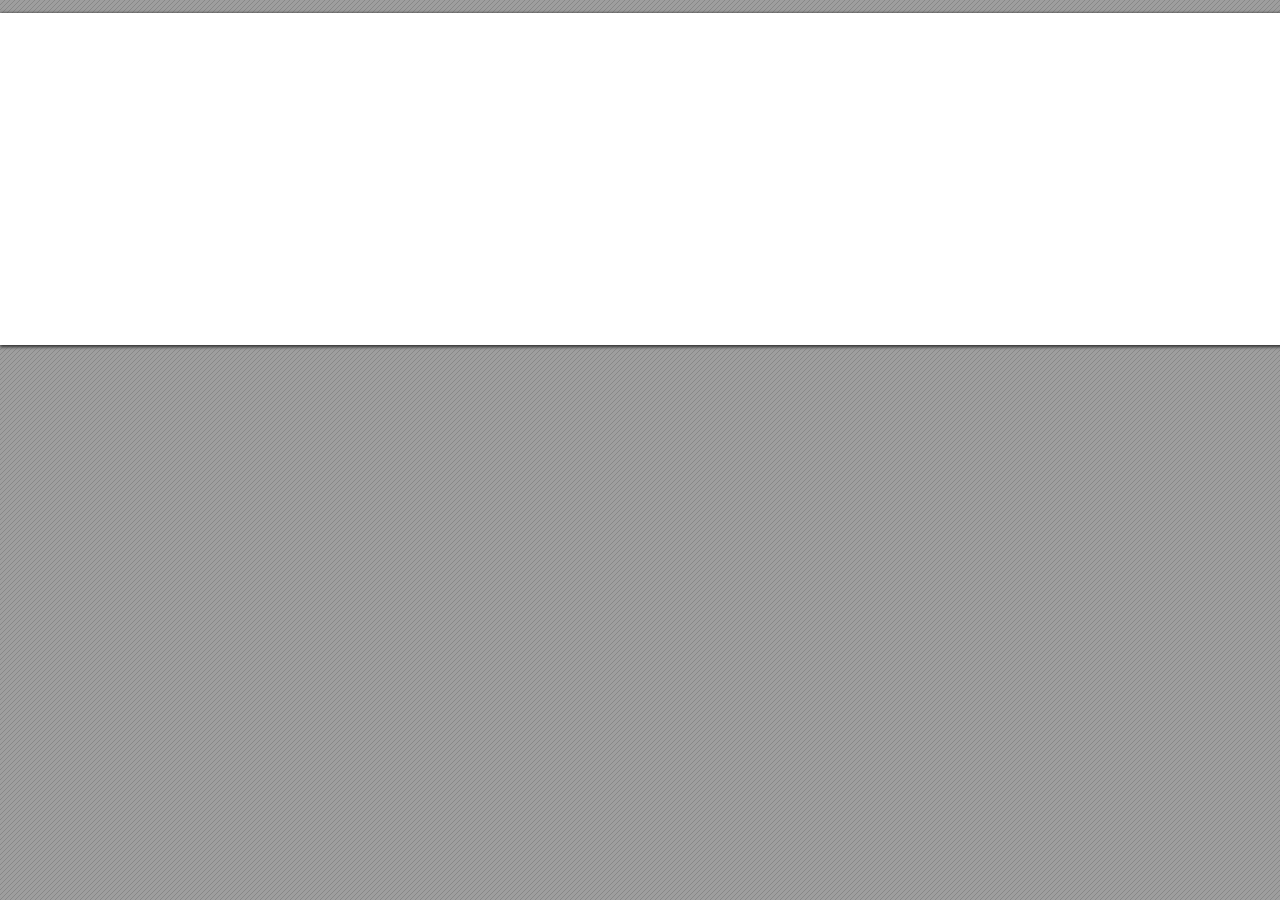
==== commit 4d69272d: "Update test.html" ====
--- a/test.html
+++ b/test.html
@@ -1,39 +1,210 @@
 <!DOCTYPE html>
-<html xmlns="http://www.w3.org/1999/xhtml">
 <head>
 <meta charset="utf-8"/>
 <meta name="generator" content="pdf2htmlEX"/>
 <meta http-equiv="X-UA-Compatible" content="IE=edge,chrome=1"/>
+<style type="text/css">
+/*! 
+
+ */#sidebar{position:absolute;top:0;left:0;bottom:0;width:250px;padding:0;margin:0;overflow:auto}#page-container{position:absolute;top:0;left:0;margin:0;padding:0;border:0}@media screen{#sidebar.opened+#page-container{left:250px}#page-container{bottom:0;right:0;overflow:auto}.loading-indicator{display:none}.loading-indicator.active{display:block;position:absolute;width:64px;height:64px;top:50%;left:50%;margin-top:-32px;margin-left:-32px}.loading-indicator img{position:absolute;top:0;left:0;bottom:0;right:0}}@media print{@page{margin:0}html{margin:0}body{margin:0;-webkit-print-color-adjust:exact}#sidebar{display:none}#page-container{width:auto;height:auto;overflow:visible;background-color:transparent}.d{display:none}}.pf{position:relative;background-color:white;overflow:hidden;margin:0;border:0}.pc{position:absolute;border:0;padding:0;margin:0;top:0;left:0;width:100%;height:100%;overflow:hidden;display:block;transform-origin:0 0;-ms-transform-origin:0 0;-webkit-transform-origin:0 0}.pc.opened{display:block}.bf{position:absolute;border:0;margin:0;top:0;bottom:0;width:100%;height:100%;-ms-user-select:none;-moz-user-select:none;-webkit-user-select:none;user-select:none}.bi{position:absolute;border:0;margin:0;-ms-user-select:none;-moz-user-select:none;-webkit-user-select:none;user-select:none}@media print{.pf{margin:0;box-shadow:none;page-break-after:always;page-break-inside:avoid}@-moz-document url-prefix(){.pf{overflow:visible;border:1px solid #fff}.pc{overflow:visible}}}.c{position:absolute;border:0;padding:0;margin:0;overflow:hidden;display:block}.t{position:absolute;white-space:pre;font-size:1px;transform-origin:0 100%;-ms-transform-origin:0 100%;-webkit-transform-origin:0 100%;unicode-bidi:bidi-override;-moz-font-feature-settings:"liga" 0}.t:after{content:''}.t:before{content:'';display:inline-block}.t span{position:relative;unicode-bidi:bidi-override}._{display:inline-block;color:transparent;z-index:-1}::selection{background:rgba(127,255,255,0.4)}::-moz-selection{background:rgba(127,255,255,0.4)}.pi{display:none}.d{position:absolute;transform-origin:0 100%;-ms-transform-origin:0 100%;-webkit-transform-origin:0 100%}.it{border:0;background-color:rgba(255,255,255,0.0)}.ir:hover{cursor:pointer}</style>
+<style type="text/css">
+/*! 
+ */@keyframes fadein{from{opacity:0}to{opacity:1}}@-webkit-keyframes fadein{from{opacity:0}to{opacity:1}}@keyframes swing{0{transform:rotate(0)}10%{transform:rotate(0)}90%{transform:rotate(720deg)}100%{transform:rotate(720deg)}}@-webkit-keyframes swing{0{-webkit-transform:rotate(0)}10%{-webkit-transform:rotate(0)}90%{-webkit-transform:rotate(720deg)}100%{-webkit-transform:rotate(720deg)}}@media screen{#sidebar{background-color:#2f3236;background-image:url("[data-uri]")}#outline{font-family:Georgia,Times,"Times New Roman",serif;font-size:13px;margin:2em 1em}#outline ul{padding:0}#outline li{list-style-type:none;margin:1em 0}#outline li>ul{margin-left:1em}#outline a,#outline a:visited,#outline a:hover,#outline a:active{line-height:1.2;color:#e8e8e8;text-overflow:ellipsis;white-space:nowrap;text-decoration:none;display:block;overflow:hidden;outline:0}#outline a:hover{color:#0cf}#page-container{background-color:#9e9e9e;background-image:url("[data-uri]");-webkit-transition:left 500ms;transition:left 500ms}.pf{margin:13px auto;box-shadow:1px 1px 3px 1px #333;border-collapse:separate}.pc.opened{-webkit-animation:fadein 100ms;animation:fadein 100ms}.loading-indicator.active{-webkit-animation:swing 1.5s ease-in-out .01s infinite alternate none;animation:swing 1.5s ease-in-out .01s infinite alternate none}.checked{background:no-repeat url([data-uri])}}</style>
+<style type="text/css">
+.ff0{font-family:sans-serif;visibility:hidden;}
+@font-face{font-family:ff1;src:url('[data-uri]')format("woff");}.ff1{font-family:ff1;line-height:1.218000;font-style:normal;font-weight:normal;visibility:visible;}
+@font-face{font-family:ff2;src:url('[data-uri]')format("woff");}.ff2{font-family:ff2;line-height:1.031000;font-style:normal;font-weight:normal;visibility:visible;}
+@font-face{font-family:ff3;src:url('[data-uri]')format("woff");}.ff3{font-family:ff3;line-height:1.026000;font-style:normal;font-weight:normal;visibility:visible;}
+@font-face{font-family:ff4;src:url('[data-uri]')format("woff");}.ff4{font-family:ff4;line-height:1.122070;font-style:normal;font-weight:normal;visibility:visible;}
+.m0{transform:matrix(0.250000,0.000000,0.000000,0.250000,0,0);-ms-transform:matrix(0.250000,0.000000,0.000000,0.250000,0,0);-webkit-transform:matrix(0.250000,0.000000,0.000000,0.250000,0,0);}
+.m1{transform:none;-ms-transform:none;-webkit-transform:none;}
+.v0{vertical-align:0.000000px;}
+.ls0{letter-spacing:0.000000px;}
+.sc_{text-shadow:none;}
+.sc0{text-shadow:-0.015em 0 transparent,0 0.015em transparent,0.015em 0 transparent,0 -0.015em  transparent;}
+@media screen and (-webkit-min-device-pixel-ratio:0){
+.sc_{-webkit-text-stroke:0px transparent;}
+.sc0{-webkit-text-stroke:0.015em transparent;text-shadow:none;}
+}
+.ws0{word-spacing:0.000000px;}
+._1{margin-left:-1.988745px;}
+._2{width:1.019358px;}
+._0{width:2.352437px;}
+._4{width:3.556636px;}
+._3{width:5.057430px;}
+.fc2{color:transparent;}
+.fc1{color:rgb(51,51,51);}
+.fc0{color:rgb(255,255,255);}
+.fs4{font-size:42.000000px;}
+.fs6{font-size:45.000000px;}
+.fs5{font-size:48.000000px;}
+.fs1{font-size:51.000000px;}
+.fs7{font-size:60.000000px;}
+.fs3{font-size:78.000000px;}
+.fs2{font-size:96.000000px;}
+.fs0{font-size:168.000000px;}
+.y0{bottom:0.000000px;}
+.y4{bottom:0.400000px;}
+.y11{bottom:31.500000px;}
+.yc{bottom:43.169900px;}
+.yb{bottom:49.520000px;}
+.y10{bottom:89.250100px;}
+.y3{bottom:102.420000px;}
+.yf{bottom:108.750100px;}
+.ya{bottom:117.020000px;}
+.y2{bottom:121.920000px;}
+.ye{bottom:127.500100px;}
+.y1{bottom:163.920000px;}
+.yd{bottom:176.250100px;}
+.y9{bottom:178.520000px;}
+.y8{bottom:213.020000px;}
+.y7{bottom:237.020000px;}
+.y6{bottom:274.520000px;}
+.y5{bottom:304.520000px;}
+.h7{height:38.062500px;}
+.h3{height:38.760000px;}
+.h9{height:40.781250px;}
+.h8{height:43.500000px;}
+.hb{height:45.300000px;}
+.hc{height:46.218750px;}
+.h6{height:58.890000px;}
+.h5{height:72.480000px;}
+.h2{height:140.448000px;}
+.ha{height:192.000000px;}
+.h4{height:331.500000px;}
+.h0{height:331.920000px;}
+.h1{height:332.000000px;}
+.w2{width:450.000000px;}
+.w1{width:561.800000px;}
+.w0{width:1440.000000px;}
+.x0{left:0.000000px;}
+.xb{left:30.000000px;}
+.x1{left:87.832000px;}
+.x5{left:103.330000px;}
+.x6{left:132.357300px;}
+.xa{left:197.360000px;}
+.xc{left:199.945000px;}
+.x4{left:201.415900px;}
+.x7{left:223.280000px;}
+.x3{left:231.580000px;}
+.x8{left:248.334700px;}
+.x9{left:495.000000px;}
+.x2{left:878.200000px;}
+@media print{
+.v0{vertical-align:0.000000pt;}
+.ls0{letter-spacing:0.000000pt;}
+.ws0{word-spacing:0.000000pt;}
+._1{margin-left:-2.651660pt;}
+._2{width:1.359145pt;}
+._0{width:3.136582pt;}
+._4{width:4.742181pt;}
+._3{width:6.743240pt;}
+.fs4{font-size:56.000000pt;}
+.fs6{font-size:60.000000pt;}
+.fs5{font-size:64.000000pt;}
+.fs1{font-size:68.000000pt;}
+.fs7{font-size:80.000000pt;}
+.fs3{font-size:104.000000pt;}
+.fs2{font-size:128.000000pt;}
+.fs0{font-size:224.000000pt;}
+.y0{bottom:0.000000pt;}
+.y4{bottom:0.533333pt;}
+.y11{bottom:42.000000pt;}
+.yc{bottom:57.559867pt;}
+.yb{bottom:66.026667pt;}
+.y10{bottom:119.000133pt;}
+.y3{bottom:136.560000pt;}
+.yf{bottom:145.000133pt;}
+.ya{bottom:156.026667pt;}
+.y2{bottom:162.560000pt;}
+.ye{bottom:170.000133pt;}
+.y1{bottom:218.560000pt;}
+.yd{bottom:235.000133pt;}
+.y9{bottom:238.026667pt;}
+.y8{bottom:284.026667pt;}
+.y7{bottom:316.026667pt;}
+.y6{bottom:366.026667pt;}
+.y5{bottom:406.026667pt;}
+.h7{height:50.750000pt;}
+.h3{height:51.680000pt;}
+.h9{height:54.375000pt;}
+.h8{height:58.000000pt;}
+.hb{height:60.400000pt;}
+.hc{height:61.625000pt;}
+.h6{height:78.520000pt;}
+.h5{height:96.640000pt;}
+.h2{height:187.264000pt;}
+.ha{height:256.000000pt;}
+.h4{height:442.000000pt;}
+.h0{height:442.560000pt;}
+.h1{height:442.666667pt;}
+.w2{width:600.000000pt;}
+.w1{width:749.066667pt;}
+.w0{width:1920.000000pt;}
+.x0{left:0.000000pt;}
+.xb{left:40.000000pt;}
+.x1{left:117.109333pt;}
+.x5{left:137.773333pt;}
+.x6{left:176.476400pt;}
+.xa{left:197.360000px;}
+.xc{left:266.593333pt;}
+.x4{left:268.554533pt;}
+.x7{left:297.706667pt;}
+.x3{left:308.773333pt;}
+.x8{left:331.112933pt;}
+.x9{left:660.000000pt;}
+.x2{left:1170.933333pt;}
+}
+</style>
+<script>
+/*
+ Copyright 2012 Mozilla Foundation 
+ Copyright 2013 Lu Wang <coolwanglu@gmail.com>
+ Apachine License Version 2.0 
+*/
+(function(){function b(a,b,e,f){var c=(a.className||"").split(/\s+/g);""===c[0]&&c.shift();var d=c.indexOf(b);0>d&&e&&c.push(b);0<=d&&f&&c.splice(d,1);a.className=c.join(" ");return 0<=d}if(!("classList"in document.createElement("div"))){var e={add:function(a){b(this.element,a,!0,!1)},contains:function(a){return b(this.element,a,!1,!1)},remove:function(a){b(this.element,a,!1,!0)},toggle:function(a){b(this.element,a,!0,!0)}};Object.defineProperty(HTMLElement.prototype,"classList",{get:function(){if(this._classList)return this._classList;
+var a=Object.create(e,{element:{value:this,writable:!1,enumerable:!0}});Object.defineProperty(this,"_classList",{value:a,writable:!1,enumerable:!1});return a},enumerable:!0})}})();
+</script>
+<script>
+(function(){/*
+ pdf2htmlEX.js: Core UI functions for pdf2htmlEX 
+ Copyright 2012,2013 Lu Wang <coolwanglu@gmail.com> and other contributors 
+ https://github.com/pdf2htmlEX/pdf2htmlEX/blob/master/share/LICENSE 
+*/
+var pdf2htmlEX=window.pdf2htmlEX=window.pdf2htmlEX||{},CSS_CLASS_NAMES={page_frame:"pf",page_content_box:"pc",page_data:"pi",background_image:"bi",link:"l",input_radio:"ir",__dummy__:"no comma"},DEFAULT_CONFIG={container_id:"page-container",sidebar_id:"sidebar",outline_id:"outline",loading_indicator_cls:"loading-indicator",preload_pages:3,render_timeout:100,scale_step:0.9,key_handler:!0,hashchange_handler:!0,view_history_handler:!0,__dummy__:"no comma"},EPS=1E-6;
+function invert(a){var b=a[0]*a[3]-a[1]*a[2];return[a[3]/b,-a[1]/b,-a[2]/b,a[0]/b,(a[2]*a[5]-a[3]*a[4])/b,(a[1]*a[4]-a[0]*a[5])/b]}function transform(a,b){return[a[0]*b[0]+a[2]*b[1]+a[4],a[1]*b[0]+a[3]*b[1]+a[5]]}function get_page_number(a){return parseInt(a.getAttribute("data-page-no"),16)}function disable_dragstart(a){for(var b=0,c=a.length;b<c;++b)a[b].addEventListener("dragstart",function(){return!1},!1)}
+function clone_and_extend_objs(a){for(var b={},c=0,e=arguments.length;c<e;++c){var h=arguments[c],d;for(d in h)h.hasOwnProperty(d)&&(b[d]=h[d])}return b}
+function Page(a){if(a){this.shown=this.loaded=!1;this.page=a;this.num=get_page_number(a);this.original_height=a.clientHeight;this.original_width=a.clientWidth;var b=a.getElementsByClassName(CSS_CLASS_NAMES.page_content_box)[0];b&&(this.content_box=b,this.original_scale=this.cur_scale=this.original_height/b.clientHeight,this.page_data=JSON.parse(a.getElementsByClassName(CSS_CLASS_NAMES.page_data)[0].getAttribute("data-data")),this.ctm=this.page_data.ctm,this.ictm=invert(this.ctm),this.loaded=!0)}}
+Page.prototype={hide:function(){this.loaded&&this.shown&&(this.content_box.classList.remove("opened"),this.shown=!1)},show:function(){this.loaded&&!this.shown&&(this.content_box.classList.add("opened"),this.shown=!0)},rescale:function(a){this.cur_scale=0===a?this.original_scale:a;this.loaded&&(a=this.content_box.style,a.msTransform=a.webkitTransform=a.transform="scale("+this.cur_scale.toFixed(3)+")");a=this.page.style;a.height=this.original_height*this.cur_scale+"px";a.width=this.original_width*this.cur_scale+
+"px"},view_position:function(){var a=this.page,b=a.parentNode;return[b.scrollLeft-a.offsetLeft-a.clientLeft,b.scrollTop-a.offsetTop-a.clientTop]},height:function(){return this.page.clientHeight},width:function(){return this.page.clientWidth}};function Viewer(a){this.config=clone_and_extend_objs(DEFAULT_CONFIG,0<arguments.length?a:{});this.pages_loading=[];this.init_before_loading_content();var b=this;document.addEventListener("DOMContentLoaded",function(){b.init_after_loading_content()},!1)}
+Viewer.prototype={scale:1,cur_page_idx:0,first_page_idx:0,init_before_loading_content:function(){this.pre_hide_pages()},initialize_radio_button:function(){for(var a=document.getElementsByClassName(CSS_CLASS_NAMES.input_radio),b=0;b<a.length;b++)a[b].addEventListener("click",function(){this.classList.toggle("checked")})},init_after_loading_content:function(){this.sidebar=document.getElementById(this.config.sidebar_id);this.outline=document.getElementById(this.config.outline_id);this.container=document.getElementById(this.config.container_id);
+this.loading_indicator=document.getElementsByClassName(this.config.loading_indicator_cls)[0];for(var a=!0,b=this.outline.childNodes,c=0,e=b.length;c<e;++c)if("ul"===b[c].nodeName.toLowerCase()){a=!1;break}a||this.sidebar.classList.add("opened");this.find_pages();if(0!=this.pages.length){disable_dragstart(document.getElementsByClassName(CSS_CLASS_NAMES.background_image));this.config.key_handler&&this.register_key_handler();var h=this;this.config.hashchange_handler&&window.addEventListener("hashchange",
+function(a){h.navigate_to_dest(document.location.hash.substring(1))},!1);this.config.view_history_handler&&window.addEventListener("popstate",function(a){a.state&&h.navigate_to_dest(a.state)},!1);this.container.addEventListener("scroll",function(){h.update_page_idx();h.schedule_render(!0)},!1);[this.outline].concat(Array.from(this.container.querySelectorAll("a.l"))).forEach(function(a){a.addEventListener("click",h.link_handler.bind(h),!1)});this.initialize_radio_button();this.render()}},find_pages:function(){for(var a=
+[],b={},c=this.container.childNodes,e=0,h=c.length;e<h;++e){var d=c[e];d.nodeType===Node.ELEMENT_NODE&&d.classList.contains(CSS_CLASS_NAMES.page_frame)&&(d=new Page(d),a.push(d),b[d.num]=a.length-1)}this.pages=a;this.page_map=b},load_page:function(a,b,c){var e=this.pages;if(!(a>=e.length||(e=e[a],e.loaded||this.pages_loading[a]))){var e=e.page,h=e.getAttribute("data-page-url");if(h){this.pages_loading[a]=!0;var d=e.getElementsByClassName(this.config.loading_indicator_cls)[0];"undefined"===typeof d&&
+(d=this.loading_indicator.cloneNode(!0),d.classList.add("active"),e.appendChild(d));var f=this,g=new XMLHttpRequest;g.open("GET",h,!0);g.onload=function(){if(200===g.status||0===g.status){var b=document.createElement("div");b.innerHTML=g.responseText;for(var d=null,b=b.childNodes,e=0,h=b.length;e<h;++e){var p=b[e];if(p.nodeType===Node.ELEMENT_NODE&&p.classList.contains(CSS_CLASS_NAMES.page_frame)){d=p;break}}b=f.pages[a];f.container.replaceChild(d,b.page);b=new Page(d);f.pages[a]=b;b.hide();b.rescale(f.scale);
+disable_dragstart(d.getElementsByClassName(CSS_CLASS_NAMES.background_image));f.schedule_render(!1);c&&c(b)}delete f.pages_loading[a]};g.send(null)}void 0===b&&(b=this.config.preload_pages);0<--b&&(f=this,setTimeout(function(){f.load_page(a+1,b)},0))}},pre_hide_pages:function(){var a="@media screen{."+CSS_CLASS_NAMES.page_content_box+"{display:none;}}",b=document.createElement("style");b.styleSheet?b.styleSheet.cssText=a:b.appendChild(document.createTextNode(a));document.head.appendChild(b)},render:function(){for(var a=
+this.container,b=a.scrollTop,c=a.clientHeight,a=b-c,b=b+c+c,c=this.pages,e=0,h=c.length;e<h;++e){var d=c[e],f=d.page,g=f.offsetTop+f.clientTop,f=g+f.clientHeight;g<=b&&f>=a?d.loaded?d.show():this.load_page(e):d.hide()}},update_page_idx:function(){var a=this.pages,b=a.length;if(!(2>b)){for(var c=this.container,e=c.scrollTop,c=e+c.clientHeight,h=-1,d=b,f=d-h;1<f;){var g=h+Math.floor(f/2),f=a[g].page;f.offsetTop+f.clientTop+f.clientHeight>=e?d=g:h=g;f=d-h}this.first_page_idx=d;for(var g=h=this.cur_page_idx,
+k=0;d<b;++d){var f=a[d].page,l=f.offsetTop+f.clientTop,f=f.clientHeight;if(l>c)break;f=(Math.min(c,l+f)-Math.max(e,l))/f;if(d===h&&Math.abs(f-1)<=EPS){g=h;break}f>k&&(k=f,g=d)}this.cur_page_idx=g}},schedule_render:function(a){if(void 0!==this.render_timer){if(!a)return;clearTimeout(this.render_timer)}var b=this;this.render_timer=setTimeout(function(){delete b.render_timer;b.render()},this.config.render_timeout)},register_key_handler:function(){var a=this;window.addEventListener("DOMMouseScroll",function(b){if(b.ctrlKey){b.preventDefault();
+var c=a.container,e=c.getBoundingClientRect(),c=[b.clientX-e.left-c.clientLeft,b.clientY-e.top-c.clientTop];a.rescale(Math.pow(a.config.scale_step,b.detail),!0,c)}},!1);window.addEventListener("keydown",function(b){var c=!1,e=b.ctrlKey||b.metaKey,h=b.altKey;switch(b.keyCode){case 61:case 107:case 187:e&&(a.rescale(1/a.config.scale_step,!0),c=!0);break;case 173:case 109:case 189:e&&(a.rescale(a.config.scale_step,!0),c=!0);break;case 48:e&&(a.rescale(0,!1),c=!0);break;case 33:h?a.scroll_to(a.cur_page_idx-
+1):a.container.scrollTop-=a.container.clientHeight;c=!0;break;case 34:h?a.scroll_to(a.cur_page_idx+1):a.container.scrollTop+=a.container.clientHeight;c=!0;break;case 35:a.container.scrollTop=a.container.scrollHeight;c=!0;break;case 36:a.container.scrollTop=0,c=!0}c&&b.preventDefault()},!1)},rescale:function(a,b,c){var e=this.scale;this.scale=a=0===a?1:b?e*a:a;c||(c=[0,0]);b=this.container;c[0]+=b.scrollLeft;c[1]+=b.scrollTop;for(var h=this.pages,d=h.length,f=this.first_page_idx;f<d;++f){var g=h[f].page;
+if(g.offsetTop+g.clientTop>=c[1])break}g=f-1;0>g&&(g=0);var g=h[g].page,k=g.clientWidth,f=g.clientHeight,l=g.offsetLeft+g.clientLeft,m=c[0]-l;0>m?m=0:m>k&&(m=k);k=g.offsetTop+g.clientTop;c=c[1]-k;0>c?c=0:c>f&&(c=f);for(f=0;f<d;++f)h[f].rescale(a);b.scrollLeft+=m/e*a+g.offsetLeft+g.clientLeft-m-l;b.scrollTop+=c/e*a+g.offsetTop+g.clientTop-c-k;this.schedule_render(!0)},fit_width:function(){var a=this.cur_page_idx;this.rescale(this.container.clientWidth/this.pages[a].width(),!0);this.scroll_to(a)},fit_height:function(){var a=
+this.cur_page_idx;this.rescale(this.container.clientHeight/this.pages[a].height(),!0);this.scroll_to(a)},get_containing_page:function(a){for(;a;){if(a.nodeType===Node.ELEMENT_NODE&&a.classList.contains(CSS_CLASS_NAMES.page_frame)){a=get_page_number(a);var b=this.page_map;return a in b?this.pages[b[a]]:null}a=a.parentNode}return null},link_handler:function(a){var b=a.target,c=b.getAttribute("data-dest-detail");c||(b=a.currentTarget,c=b.getAttribute("data-dest-detail"));if(c){if(this.config.view_history_handler)try{var e=
+this.get_current_view_hash();window.history.replaceState(e,"","#"+e);window.history.pushState(c,"","#"+c)}catch(h){}this.navigate_to_dest(c,this.get_containing_page(b));a.preventDefault()}},navigate_to_dest:function(a,b){try{var c=JSON.parse(a)}catch(e){return}if(c instanceof Array){var h=c[0],d=this.page_map;if(h in d){for(var f=d[h],h=this.pages[f],d=2,g=c.length;d<g;++d){var k=c[d];if(null!==k&&"number"!==typeof k)return}for(;6>c.length;)c.push(null);var g=b||this.pages[this.cur_page_idx],d=g.view_position(),
+d=transform(g.ictm,[d[0],g.height()-d[1]]),g=this.scale,l=[0,0],m=!0,k=!1,n=this.scale;switch(c[1]){case "XYZ":l=[null===c[2]?d[0]:c[2]*n,null===c[3]?d[1]:c[3]*n];g=c[4];if(null===g||0===g)g=this.scale;k=!0;break;case "Fit":case "FitB":l=[0,0];k=!0;break;case "FitH":case "FitBH":l=[0,null===c[2]?d[1]:c[2]*n];k=!0;break;case "FitV":case "FitBV":l=[null===c[2]?d[0]:c[2]*n,0];k=!0;break;case "FitR":l=[c[2]*n,c[5]*n],m=!1,k=!0}if(k){this.rescale(g,!1);var p=this,c=function(a){l=transform(a.ctm,l);m&&
+(l[1]=a.height()-l[1]);p.scroll_to(f,l)};h.loaded?c(h):(this.load_page(f,void 0,c),this.scroll_to(f))}}}},scroll_to:function(a,b){var c=this.pages;if(!(0>a||a>=c.length)){c=c[a].view_position();void 0===b&&(b=[0,0]);var e=this.container;e.scrollLeft+=b[0]-c[0];e.scrollTop+=b[1]-c[1]}},get_current_view_hash:function(){var a=[],b=this.pages[this.cur_page_idx];a.push(b.num);a.push("XYZ");var c=b.view_position(),c=transform(b.ictm,[c[0],b.height()-c[1]]);a.push(c[0]/this.scale);a.push(c[1]/this.scale);
+a.push(this.scale);return JSON.stringify(a)}};pdf2htmlEX.Viewer=Viewer;})();
+</script>
+<script>
+try{
+pdf2htmlEX.defaultViewer = new pdf2htmlEX.Viewer({});
+}catch(e){}
+</script>
 <title></title>
-
-<style type="text/css">
-.pf{position:relative;background-color:white;overflow:hidden;margin:0;border:0}.pc{position:absolute;border:0;padding:0;margin:0;top:0;left:0;width:100%;height:100%;overflow:hidden;display:block;transform-origin:0 0;-ms-transform-origin:0 0;-webkit-transform-origin:0 0}.bi{position:absolute;border:0;margin:0;-ms-user-select:none;-moz-user-select:none;-webkit-user-select:none;user-select:none}.c{position:absolute;border:0;padding:0;margin:0;overflow:hidden;display:block}.t{position:absolute;white-space:pre;font-size:1px;transform-origin:0 100%;-ms-transform-origin:0 100%;-webkit-transform-origin:0 100%}.ff1{font-family:ff1;line-height:1.218000;font-style:normal;font-weight:normal;visibility:visible;}.ff2{font-family:ff2;line-height:1.031000;font-style:normal;font-weight:normal;visibility:visible;}.ff3{font-family:ff3;line-height:1.026000;font-style:normal;font-weight:normal;visibility:visible;}.ff4{font-family:ff4;line-height:1.122070;font-style:normal;font-weight:normal;visibility:visible;}.m0{transform:matrix(0.250000,0.000000,0.000000,0.250000,0,0);-ms-transform:matrix(0.250000,0.000000,0.000000,0.250000,0,0);-webkit-transform:matrix(0.250000,0.000000,0.000000,0.250000,0,0);}.fc2{color:transparent;}.fc1{color:rgb(51,51,51);}.fc0{color:rgb(255,255,255);}.fs4{font-size:42.000000px;}.fs1{font-size:51.000000px;}.fs3{font-size:78.000000px;}.fs2{font-size:96.000000px;}.fs0{font-size:168.000000px;}.y0{bottom:0.000000px;}.y4{bottom:0.400000px;}.y3{bottom:102.420000px;}.ya{bottom:117.020000px;}.y2{bottom:121.920000px;}.y1{bottom:163.920000px;}.y9{bottom:178.520000px;}.y8{bottom:213.020000px;}.y7{bottom:237.020000px;}.y6{bottom:274.520000px;}.y5{bottom:406.026667pt;}.h7{height:38.062500px;}.h3{height:38.760000px;}.h8{height:43.500000px;}.h6{height:58.890000px;}.h5{height:72.480000px;}.h2{height:140.448000px;}.h4{height:331.500000px;}.h0{height:331.920000px;}.h1{height:332.000000px;}.w1{width:561.800000px;}.w0{width:1440.000000px;}.x0{left:0.000000px;}.x1{left:87.832000px;}.x5{left:103.330000px;}.x6{left:132.357300px;}.x4{left:201.415900px;}.x7{left:223.280000px;}.x3{left:231.580000px;}.x8{left:248.334700px;}.x2{left:878.200000px;}
-</DIV>
-</style>
-
 </head>
 <body>
-
 <div id="sidebar">
 <div id="outline">
 </div>
 </div>
-
 <div id="page-container">
-<div id="pf1" class="pf w0 h0" data-page-no="1">
-  <div class="pc pc1 w0 h0">
-    <img class="bi x0 y0 w0 h1" alt="" src="[data-uri]"/><div class="t m0 x1 h2 y1 ff1 fs0 fc0 sc0 ls0 ws0">J<span class="_ _0"></span>ack &amp; Iy</div><div class="t m0 x1 h3 y2 ff2 fs1 fc0 sc0 ls0 ws0">W<span class="_ _1"></span>e can<span class="_ _1"></span>’t wai<span class="_ _2"></span>t to celebrate our spe<span class="_ _1"></span>cial day wi<span class="_ _2"></span>th you! Joi<span class="fc2 sc0">n </span><span class="fc2 sc0">us </span><span class="fc2 sc0">in </span><span class="fc2 sc0">making </span><span class="fc2 sc0">memories—bring </span><span class="fc2 sc0">y</span><span class="_ _1"></span><span class="fc2 sc0">our </span><span class="fc2 sc0">smiles,</span><span class="fc2 sc0"> </span></div><div class="t m0 x1 h3 y3 ff2 fs1 fc0 sc0 ls0 ws0">your best attire, y<span class="_ _1"></span>our dance moves, and all the love and<span class="fc2 sc0"> </span><span class="fc2 sc0">jo</span><span class="fc2 sc0">y </span><span class="fc2 sc0">y</span><span class="_ _1"></span><span class="fc2 sc0">ou </span><span class="fc2 sc0">c</span><span class="fc2 sc0">an </span><span class="fc2 sc0">shar</span><span class="fc2 sc0">e.</span></div><div class="c x2 y4 w1 h4"><div class="t m0 x3 h5 y5 ff3 fs2 fc1 sc0 ls0 ws0">Satur<span class="_ _1"></span>day</div><div class="t m0 x4 h5 y6 ff3 fs2 fc1 sc0 ls0 ws0">August 1, 2026</div><div class="t m0 x5 h6 y7 ff3 fs3 fc1 sc0 ls0 ws0"><span class="fc2 sc0">Shr</span><span class="fc2 sc0">e</span>wsbury H<span class="_ _1"></span>ouse Communi<span class="_ _2"></span>t<span class="_ _2"></span>y Centr<span class="_ _1"></span>e,</div><div class="t m0 x6 h6 y8 ff3 fs3 fc1 sc0 ls0 ws0"><span class="fc2 sc0">B</span>ushmoor Cr<span class="_ _1"></span>escent, London, UK</div><div class="t m0 x4 h7 y9 ff4 fs4 fc1 sc0 ls0 ws0"><span class="_ _3"></span><span class="_ _3"></span><span class="_ _3"></span><span class="_ _3"></span><span class="_ _4"></span><span class="_ _2"></span><span class="_ _3"> </span><span class="_ _3"> </span><span class="_ _3"></span><span class="_ _3"></span><span class="_ _3"></span><span class="_ _3"></span><span class="_ _3"></span><span class="_ _3"></span><span class="_ _3"></span><span class="_ _3"></span><span class="_ _3"></span><span class="_ _3"></span><span class="_ _3"></span><span class="_ _3"></span><span class="_ _3"></span></div><div class="t m0 x7 h8 ya ff4 fs5 fc1 sc0 ls0 ws0"><span class="_ _1"></span><span class="_ _1"></span><span class="_ _1"></span><span class="_ _1"></span></div><div class="t m0 x8 h9 yb ff4 fs6 fc1 sc0 ls0 ws0"></div></div>
-
-<a class="l" href="https://withjoy.com/isabel-jack/story"><div class="d m1" style="border-style:none;position:absolute;left:1126.500000px;bottom:4.169980px;width:65.250000px;height:63.000020px;background-color:rgba(255,255,255,0.000001);"></div></a>
-<a class="l" href="https://withjoy.com/isabel-jack/story"><div class="d m1" style="border-style:none;position:absolute;left:1126.500000px;bottom:40.920000px;width:65.250000px;height:26.250000px;background-color:rgba(255,255,255,0.000001);"></div></a>
-<a class="l" href="https://withjoy.com/isabel-jack/story"><div class="d m1" style="border-style:none;position:absolute;left:1126.500000px;bottom:46.920000px;width:65.250000px;height:14.250000px;background-color:rgba(255,255,255,0.000001);"></div></a>
-<a class="l" href="https://withjoy.com/isabel-jack/story"><div class="d m1" style="border-style:none;position:absolute;left:1126.500000px;bottom:4.169980px;width:65.250000px;height:36.750020px;background-color:rgba(255,255,255,0.000001);"></div></a>
-  </div>
-  <div class="pi" data-data='{"ctm":[1.000000,0.000000,0.000000,1.000000,0.000000,0.000000]}'></div>
-</div>
-</div>
-<div class="loading-indicator">
-<img alt="" src="[data-uri]"/>
-</div>
-</body>
-</html>
+<div id="pf1" class="pf w0 h0" data-page-no="1"><div class="pc pc1 w0 h0"><img class="bi x0 y0 w0 h1" alt="" src="[data-uri]
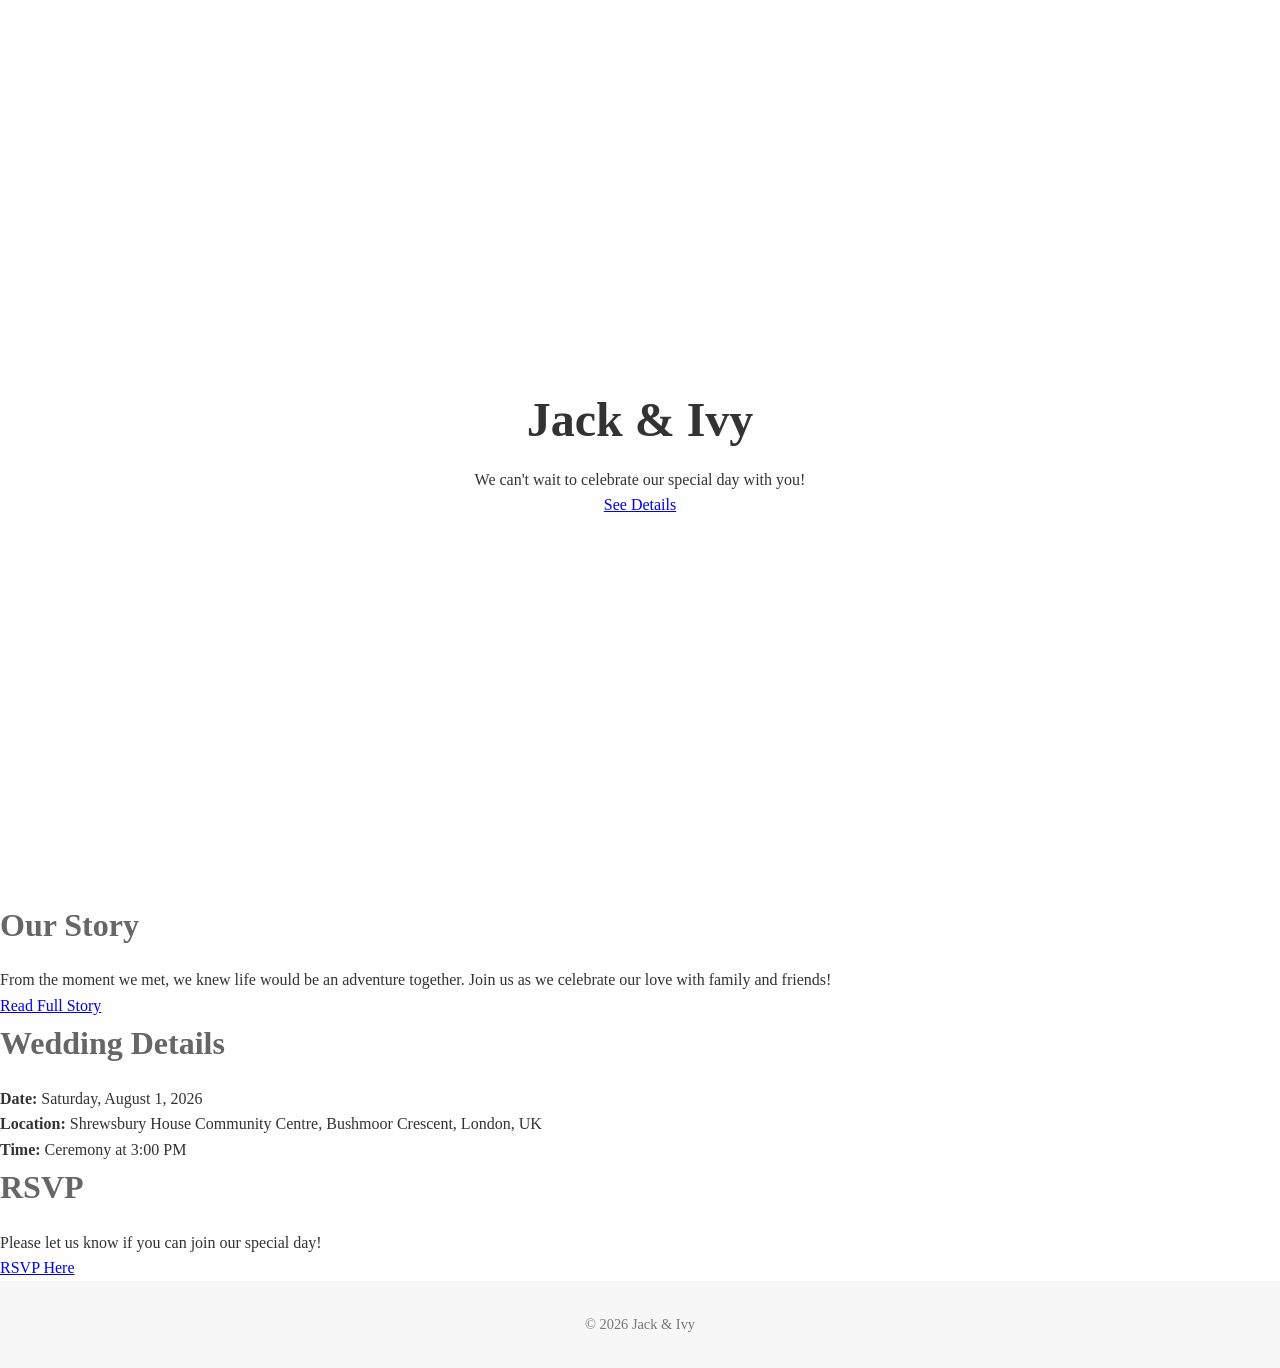
==== commit 843ebbc9: "Update test.html" ====
--- a/test.html
+++ b/test.html
@@ -1,210 +1,57 @@
 <!DOCTYPE html>
+<html lang="en">
 <head>
-<meta charset="utf-8"/>
-<meta name="generator" content="pdf2htmlEX"/>
-<meta http-equiv="X-UA-Compatible" content="IE=edge,chrome=1"/>
-<style type="text/css">
-/*! 
-
- */#sidebar{position:absolute;top:0;left:0;bottom:0;width:250px;padding:0;margin:0;overflow:auto}#page-container{position:absolute;top:0;left:0;margin:0;padding:0;border:0}@media screen{#sidebar.opened+#page-container{left:250px}#page-container{bottom:0;right:0;overflow:auto}.loading-indicator{display:none}.loading-indicator.active{display:block;position:absolute;width:64px;height:64px;top:50%;left:50%;margin-top:-32px;margin-left:-32px}.loading-indicator img{position:absolute;top:0;left:0;bottom:0;right:0}}@media print{@page{margin:0}html{margin:0}body{margin:0;-webkit-print-color-adjust:exact}#sidebar{display:none}#page-container{width:auto;height:auto;overflow:visible;background-color:transparent}.d{display:none}}.pf{position:relative;background-color:white;overflow:hidden;margin:0;border:0}.pc{position:absolute;border:0;padding:0;margin:0;top:0;left:0;width:100%;height:100%;overflow:hidden;display:block;transform-origin:0 0;-ms-transform-origin:0 0;-webkit-transform-origin:0 0}.pc.opened{display:block}.bf{position:absolute;border:0;margin:0;top:0;bottom:0;width:100%;height:100%;-ms-user-select:none;-moz-user-select:none;-webkit-user-select:none;user-select:none}.bi{position:absolute;border:0;margin:0;-ms-user-select:none;-moz-user-select:none;-webkit-user-select:none;user-select:none}@media print{.pf{margin:0;box-shadow:none;page-break-after:always;page-break-inside:avoid}@-moz-document url-prefix(){.pf{overflow:visible;border:1px solid #fff}.pc{overflow:visible}}}.c{position:absolute;border:0;padding:0;margin:0;overflow:hidden;display:block}.t{position:absolute;white-space:pre;font-size:1px;transform-origin:0 100%;-ms-transform-origin:0 100%;-webkit-transform-origin:0 100%;unicode-bidi:bidi-override;-moz-font-feature-settings:"liga" 0}.t:after{content:''}.t:before{content:'';display:inline-block}.t span{position:relative;unicode-bidi:bidi-override}._{display:inline-block;color:transparent;z-index:-1}::selection{background:rgba(127,255,255,0.4)}::-moz-selection{background:rgba(127,255,255,0.4)}.pi{display:none}.d{position:absolute;transform-origin:0 100%;-ms-transform-origin:0 100%;-webkit-transform-origin:0 100%}.it{border:0;background-color:rgba(255,255,255,0.0)}.ir:hover{cursor:pointer}</style>
-<style type="text/css">
-/*! 
- */@keyframes fadein{from{opacity:0}to{opacity:1}}@-webkit-keyframes fadein{from{opacity:0}to{opacity:1}}@keyframes swing{0{transform:rotate(0)}10%{transform:rotate(0)}90%{transform:rotate(720deg)}100%{transform:rotate(720deg)}}@-webkit-keyframes swing{0{-webkit-transform:rotate(0)}10%{-webkit-transform:rotate(0)}90%{-webkit-transform:rotate(720deg)}100%{-webkit-transform:rotate(720deg)}}@media screen{#sidebar{background-color:#2f3236;background-image:url("[data-uri]")}#outline{font-family:Georgia,Times,"Times New Roman",serif;font-size:13px;margin:2em 1em}#outline ul{padding:0}#outline li{list-style-type:none;margin:1em 0}#outline li>ul{margin-left:1em}#outline a,#outline a:visited,#outline a:hover,#outline a:active{line-height:1.2;color:#e8e8e8;text-overflow:ellipsis;white-space:nowrap;text-decoration:none;display:block;overflow:hidden;outline:0}#outline a:hover{color:#0cf}#page-container{background-color:#9e9e9e;background-image:url("[data-uri]");-webkit-transition:left 500ms;transition:left 500ms}.pf{margin:13px auto;box-shadow:1px 1px 3px 1px #333;border-collapse:separate}.pc.opened{-webkit-animation:fadein 100ms;animation:fadein 100ms}.loading-indicator.active{-webkit-animation:swing 1.5s ease-in-out .01s infinite alternate none;animation:swing 1.5s ease-in-out .01s infinite alternate none}.checked{background:no-repeat url([data-uri])}}</style>
-<style type="text/css">
-.ff0{font-family:sans-serif;visibility:hidden;}
-@font-face{font-family:ff1;src:url('[data-uri]')format("woff");}.ff1{font-family:ff1;line-height:1.218000;font-style:normal;font-weight:normal;visibility:visible;}
-@font-face{font-family:ff2;src:url('[data-uri]')format("woff");}.ff2{font-family:ff2;line-height:1.031000;font-style:normal;font-weight:normal;visibility:visible;}
-@font-face{font-family:ff3;src:url('[data-uri]')format("woff");}.ff3{font-family:ff3;line-height:1.026000;font-style:normal;font-weight:normal;visibility:visible;}
-@font-face{font-family:ff4;src:url('[data-uri]')format("woff");}.ff4{font-family:ff4;line-height:1.122070;font-style:normal;font-weight:normal;visibility:visible;}
-.m0{transform:matrix(0.250000,0.000000,0.000000,0.250000,0,0);-ms-transform:matrix(0.250000,0.000000,0.000000,0.250000,0,0);-webkit-transform:matrix(0.250000,0.000000,0.000000,0.250000,0,0);}
-.m1{transform:none;-ms-transform:none;-webkit-transform:none;}
-.v0{vertical-align:0.000000px;}
-.ls0{letter-spacing:0.000000px;}
-.sc_{text-shadow:none;}
-.sc0{text-shadow:-0.015em 0 transparent,0 0.015em transparent,0.015em 0 transparent,0 -0.015em  transparent;}
-@media screen and (-webkit-min-device-pixel-ratio:0){
-.sc_{-webkit-text-stroke:0px transparent;}
-.sc0{-webkit-text-stroke:0.015em transparent;text-shadow:none;}
-}
-.ws0{word-spacing:0.000000px;}
-._1{margin-left:-1.988745px;}
-._2{width:1.019358px;}
-._0{width:2.352437px;}
-._4{width:3.556636px;}
-._3{width:5.057430px;}
-.fc2{color:transparent;}
-.fc1{color:rgb(51,51,51);}
-.fc0{color:rgb(255,255,255);}
-.fs4{font-size:42.000000px;}
-.fs6{font-size:45.000000px;}
-.fs5{font-size:48.000000px;}
-.fs1{font-size:51.000000px;}
-.fs7{font-size:60.000000px;}
-.fs3{font-size:78.000000px;}
-.fs2{font-size:96.000000px;}
-.fs0{font-size:168.000000px;}
-.y0{bottom:0.000000px;}
-.y4{bottom:0.400000px;}
-.y11{bottom:31.500000px;}
-.yc{bottom:43.169900px;}
-.yb{bottom:49.520000px;}
-.y10{bottom:89.250100px;}
-.y3{bottom:102.420000px;}
-.yf{bottom:108.750100px;}
-.ya{bottom:117.020000px;}
-.y2{bottom:121.920000px;}
-.ye{bottom:127.500100px;}
-.y1{bottom:163.920000px;}
-.yd{bottom:176.250100px;}
-.y9{bottom:178.520000px;}
-.y8{bottom:213.020000px;}
-.y7{bottom:237.020000px;}
-.y6{bottom:274.520000px;}
-.y5{bottom:304.520000px;}
-.h7{height:38.062500px;}
-.h3{height:38.760000px;}
-.h9{height:40.781250px;}
-.h8{height:43.500000px;}
-.hb{height:45.300000px;}
-.hc{height:46.218750px;}
-.h6{height:58.890000px;}
-.h5{height:72.480000px;}
-.h2{height:140.448000px;}
-.ha{height:192.000000px;}
-.h4{height:331.500000px;}
-.h0{height:331.920000px;}
-.h1{height:332.000000px;}
-.w2{width:450.000000px;}
-.w1{width:561.800000px;}
-.w0{width:1440.000000px;}
-.x0{left:0.000000px;}
-.xb{left:30.000000px;}
-.x1{left:87.832000px;}
-.x5{left:103.330000px;}
-.x6{left:132.357300px;}
-.xa{left:197.360000px;}
-.xc{left:199.945000px;}
-.x4{left:201.415900px;}
-.x7{left:223.280000px;}
-.x3{left:231.580000px;}
-.x8{left:248.334700px;}
-.x9{left:495.000000px;}
-.x2{left:878.200000px;}
-@media print{
-.v0{vertical-align:0.000000pt;}
-.ls0{letter-spacing:0.000000pt;}
-.ws0{word-spacing:0.000000pt;}
-._1{margin-left:-2.651660pt;}
-._2{width:1.359145pt;}
-._0{width:3.136582pt;}
-._4{width:4.742181pt;}
-._3{width:6.743240pt;}
-.fs4{font-size:56.000000pt;}
-.fs6{font-size:60.000000pt;}
-.fs5{font-size:64.000000pt;}
-.fs1{font-size:68.000000pt;}
-.fs7{font-size:80.000000pt;}
-.fs3{font-size:104.000000pt;}
-.fs2{font-size:128.000000pt;}
-.fs0{font-size:224.000000pt;}
-.y0{bottom:0.000000pt;}
-.y4{bottom:0.533333pt;}
-.y11{bottom:42.000000pt;}
-.yc{bottom:57.559867pt;}
-.yb{bottom:66.026667pt;}
-.y10{bottom:119.000133pt;}
-.y3{bottom:136.560000pt;}
-.yf{bottom:145.000133pt;}
-.ya{bottom:156.026667pt;}
-.y2{bottom:162.560000pt;}
-.ye{bottom:170.000133pt;}
-.y1{bottom:218.560000pt;}
-.yd{bottom:235.000133pt;}
-.y9{bottom:238.026667pt;}
-.y8{bottom:284.026667pt;}
-.y7{bottom:316.026667pt;}
-.y6{bottom:366.026667pt;}
-.y5{bottom:406.026667pt;}
-.h7{height:50.750000pt;}
-.h3{height:51.680000pt;}
-.h9{height:54.375000pt;}
-.h8{height:58.000000pt;}
-.hb{height:60.400000pt;}
-.hc{height:61.625000pt;}
-.h6{height:78.520000pt;}
-.h5{height:96.640000pt;}
-.h2{height:187.264000pt;}
-.ha{height:256.000000pt;}
-.h4{height:442.000000pt;}
-.h0{height:442.560000pt;}
-.h1{height:442.666667pt;}
-.w2{width:600.000000pt;}
-.w1{width:749.066667pt;}
-.w0{width:1920.000000pt;}
-.x0{left:0.000000pt;}
-.xb{left:40.000000pt;}
-.x1{left:117.109333pt;}
-.x5{left:137.773333pt;}
-.x6{left:176.476400pt;}
-.xa{left:197.360000px;}
-.xc{left:266.593333pt;}
-.x4{left:268.554533pt;}
-.x7{left:297.706667pt;}
-.x3{left:308.773333pt;}
-.x8{left:331.112933pt;}
-.x9{left:660.000000pt;}
-.x2{left:1170.933333pt;}
-}
-</style>
-<script>
-/*
- Copyright 2012 Mozilla Foundation 
- Copyright 2013 Lu Wang <coolwanglu@gmail.com>
- Apachine License Version 2.0 
-*/
-(function(){function b(a,b,e,f){var c=(a.className||"").split(/\s+/g);""===c[0]&&c.shift();var d=c.indexOf(b);0>d&&e&&c.push(b);0<=d&&f&&c.splice(d,1);a.className=c.join(" ");return 0<=d}if(!("classList"in document.createElement("div"))){var e={add:function(a){b(this.element,a,!0,!1)},contains:function(a){return b(this.element,a,!1,!1)},remove:function(a){b(this.element,a,!1,!0)},toggle:function(a){b(this.element,a,!0,!0)}};Object.defineProperty(HTMLElement.prototype,"classList",{get:function(){if(this._classList)return this._classList;
-var a=Object.create(e,{element:{value:this,writable:!1,enumerable:!0}});Object.defineProperty(this,"_classList",{value:a,writable:!1,enumerable:!1});return a},enumerable:!0})}})();
-</script>
-<script>
-(function(){/*
- pdf2htmlEX.js: Core UI functions for pdf2htmlEX 
- Copyright 2012,2013 Lu Wang <coolwanglu@gmail.com> and other contributors 
- https://github.com/pdf2htmlEX/pdf2htmlEX/blob/master/share/LICENSE 
-*/
-var pdf2htmlEX=window.pdf2htmlEX=window.pdf2htmlEX||{},CSS_CLASS_NAMES={page_frame:"pf",page_content_box:"pc",page_data:"pi",background_image:"bi",link:"l",input_radio:"ir",__dummy__:"no comma"},DEFAULT_CONFIG={container_id:"page-container",sidebar_id:"sidebar",outline_id:"outline",loading_indicator_cls:"loading-indicator",preload_pages:3,render_timeout:100,scale_step:0.9,key_handler:!0,hashchange_handler:!0,view_history_handler:!0,__dummy__:"no comma"},EPS=1E-6;
-function invert(a){var b=a[0]*a[3]-a[1]*a[2];return[a[3]/b,-a[1]/b,-a[2]/b,a[0]/b,(a[2]*a[5]-a[3]*a[4])/b,(a[1]*a[4]-a[0]*a[5])/b]}function transform(a,b){return[a[0]*b[0]+a[2]*b[1]+a[4],a[1]*b[0]+a[3]*b[1]+a[5]]}function get_page_number(a){return parseInt(a.getAttribute("data-page-no"),16)}function disable_dragstart(a){for(var b=0,c=a.length;b<c;++b)a[b].addEventListener("dragstart",function(){return!1},!1)}
-function clone_and_extend_objs(a){for(var b={},c=0,e=arguments.length;c<e;++c){var h=arguments[c],d;for(d in h)h.hasOwnProperty(d)&&(b[d]=h[d])}return b}
-function Page(a){if(a){this.shown=this.loaded=!1;this.page=a;this.num=get_page_number(a);this.original_height=a.clientHeight;this.original_width=a.clientWidth;var b=a.getElementsByClassName(CSS_CLASS_NAMES.page_content_box)[0];b&&(this.content_box=b,this.original_scale=this.cur_scale=this.original_height/b.clientHeight,this.page_data=JSON.parse(a.getElementsByClassName(CSS_CLASS_NAMES.page_data)[0].getAttribute("data-data")),this.ctm=this.page_data.ctm,this.ictm=invert(this.ctm),this.loaded=!0)}}
-Page.prototype={hide:function(){this.loaded&&this.shown&&(this.content_box.classList.remove("opened"),this.shown=!1)},show:function(){this.loaded&&!this.shown&&(this.content_box.classList.add("opened"),this.shown=!0)},rescale:function(a){this.cur_scale=0===a?this.original_scale:a;this.loaded&&(a=this.content_box.style,a.msTransform=a.webkitTransform=a.transform="scale("+this.cur_scale.toFixed(3)+")");a=this.page.style;a.height=this.original_height*this.cur_scale+"px";a.width=this.original_width*this.cur_scale+
-"px"},view_position:function(){var a=this.page,b=a.parentNode;return[b.scrollLeft-a.offsetLeft-a.clientLeft,b.scrollTop-a.offsetTop-a.clientTop]},height:function(){return this.page.clientHeight},width:function(){return this.page.clientWidth}};function Viewer(a){this.config=clone_and_extend_objs(DEFAULT_CONFIG,0<arguments.length?a:{});this.pages_loading=[];this.init_before_loading_content();var b=this;document.addEventListener("DOMContentLoaded",function(){b.init_after_loading_content()},!1)}
-Viewer.prototype={scale:1,cur_page_idx:0,first_page_idx:0,init_before_loading_content:function(){this.pre_hide_pages()},initialize_radio_button:function(){for(var a=document.getElementsByClassName(CSS_CLASS_NAMES.input_radio),b=0;b<a.length;b++)a[b].addEventListener("click",function(){this.classList.toggle("checked")})},init_after_loading_content:function(){this.sidebar=document.getElementById(this.config.sidebar_id);this.outline=document.getElementById(this.config.outline_id);this.container=document.getElementById(this.config.container_id);
-this.loading_indicator=document.getElementsByClassName(this.config.loading_indicator_cls)[0];for(var a=!0,b=this.outline.childNodes,c=0,e=b.length;c<e;++c)if("ul"===b[c].nodeName.toLowerCase()){a=!1;break}a||this.sidebar.classList.add("opened");this.find_pages();if(0!=this.pages.length){disable_dragstart(document.getElementsByClassName(CSS_CLASS_NAMES.background_image));this.config.key_handler&&this.register_key_handler();var h=this;this.config.hashchange_handler&&window.addEventListener("hashchange",
-function(a){h.navigate_to_dest(document.location.hash.substring(1))},!1);this.config.view_history_handler&&window.addEventListener("popstate",function(a){a.state&&h.navigate_to_dest(a.state)},!1);this.container.addEventListener("scroll",function(){h.update_page_idx();h.schedule_render(!0)},!1);[this.outline].concat(Array.from(this.container.querySelectorAll("a.l"))).forEach(function(a){a.addEventListener("click",h.link_handler.bind(h),!1)});this.initialize_radio_button();this.render()}},find_pages:function(){for(var a=
-[],b={},c=this.container.childNodes,e=0,h=c.length;e<h;++e){var d=c[e];d.nodeType===Node.ELEMENT_NODE&&d.classList.contains(CSS_CLASS_NAMES.page_frame)&&(d=new Page(d),a.push(d),b[d.num]=a.length-1)}this.pages=a;this.page_map=b},load_page:function(a,b,c){var e=this.pages;if(!(a>=e.length||(e=e[a],e.loaded||this.pages_loading[a]))){var e=e.page,h=e.getAttribute("data-page-url");if(h){this.pages_loading[a]=!0;var d=e.getElementsByClassName(this.config.loading_indicator_cls)[0];"undefined"===typeof d&&
-(d=this.loading_indicator.cloneNode(!0),d.classList.add("active"),e.appendChild(d));var f=this,g=new XMLHttpRequest;g.open("GET",h,!0);g.onload=function(){if(200===g.status||0===g.status){var b=document.createElement("div");b.innerHTML=g.responseText;for(var d=null,b=b.childNodes,e=0,h=b.length;e<h;++e){var p=b[e];if(p.nodeType===Node.ELEMENT_NODE&&p.classList.contains(CSS_CLASS_NAMES.page_frame)){d=p;break}}b=f.pages[a];f.container.replaceChild(d,b.page);b=new Page(d);f.pages[a]=b;b.hide();b.rescale(f.scale);
-disable_dragstart(d.getElementsByClassName(CSS_CLASS_NAMES.background_image));f.schedule_render(!1);c&&c(b)}delete f.pages_loading[a]};g.send(null)}void 0===b&&(b=this.config.preload_pages);0<--b&&(f=this,setTimeout(function(){f.load_page(a+1,b)},0))}},pre_hide_pages:function(){var a="@media screen{."+CSS_CLASS_NAMES.page_content_box+"{display:none;}}",b=document.createElement("style");b.styleSheet?b.styleSheet.cssText=a:b.appendChild(document.createTextNode(a));document.head.appendChild(b)},render:function(){for(var a=
-this.container,b=a.scrollTop,c=a.clientHeight,a=b-c,b=b+c+c,c=this.pages,e=0,h=c.length;e<h;++e){var d=c[e],f=d.page,g=f.offsetTop+f.clientTop,f=g+f.clientHeight;g<=b&&f>=a?d.loaded?d.show():this.load_page(e):d.hide()}},update_page_idx:function(){var a=this.pages,b=a.length;if(!(2>b)){for(var c=this.container,e=c.scrollTop,c=e+c.clientHeight,h=-1,d=b,f=d-h;1<f;){var g=h+Math.floor(f/2),f=a[g].page;f.offsetTop+f.clientTop+f.clientHeight>=e?d=g:h=g;f=d-h}this.first_page_idx=d;for(var g=h=this.cur_page_idx,
-k=0;d<b;++d){var f=a[d].page,l=f.offsetTop+f.clientTop,f=f.clientHeight;if(l>c)break;f=(Math.min(c,l+f)-Math.max(e,l))/f;if(d===h&&Math.abs(f-1)<=EPS){g=h;break}f>k&&(k=f,g=d)}this.cur_page_idx=g}},schedule_render:function(a){if(void 0!==this.render_timer){if(!a)return;clearTimeout(this.render_timer)}var b=this;this.render_timer=setTimeout(function(){delete b.render_timer;b.render()},this.config.render_timeout)},register_key_handler:function(){var a=this;window.addEventListener("DOMMouseScroll",function(b){if(b.ctrlKey){b.preventDefault();
-var c=a.container,e=c.getBoundingClientRect(),c=[b.clientX-e.left-c.clientLeft,b.clientY-e.top-c.clientTop];a.rescale(Math.pow(a.config.scale_step,b.detail),!0,c)}},!1);window.addEventListener("keydown",function(b){var c=!1,e=b.ctrlKey||b.metaKey,h=b.altKey;switch(b.keyCode){case 61:case 107:case 187:e&&(a.rescale(1/a.config.scale_step,!0),c=!0);break;case 173:case 109:case 189:e&&(a.rescale(a.config.scale_step,!0),c=!0);break;case 48:e&&(a.rescale(0,!1),c=!0);break;case 33:h?a.scroll_to(a.cur_page_idx-
-1):a.container.scrollTop-=a.container.clientHeight;c=!0;break;case 34:h?a.scroll_to(a.cur_page_idx+1):a.container.scrollTop+=a.container.clientHeight;c=!0;break;case 35:a.container.scrollTop=a.container.scrollHeight;c=!0;break;case 36:a.container.scrollTop=0,c=!0}c&&b.preventDefault()},!1)},rescale:function(a,b,c){var e=this.scale;this.scale=a=0===a?1:b?e*a:a;c||(c=[0,0]);b=this.container;c[0]+=b.scrollLeft;c[1]+=b.scrollTop;for(var h=this.pages,d=h.length,f=this.first_page_idx;f<d;++f){var g=h[f].page;
-if(g.offsetTop+g.clientTop>=c[1])break}g=f-1;0>g&&(g=0);var g=h[g].page,k=g.clientWidth,f=g.clientHeight,l=g.offsetLeft+g.clientLeft,m=c[0]-l;0>m?m=0:m>k&&(m=k);k=g.offsetTop+g.clientTop;c=c[1]-k;0>c?c=0:c>f&&(c=f);for(f=0;f<d;++f)h[f].rescale(a);b.scrollLeft+=m/e*a+g.offsetLeft+g.clientLeft-m-l;b.scrollTop+=c/e*a+g.offsetTop+g.clientTop-c-k;this.schedule_render(!0)},fit_width:function(){var a=this.cur_page_idx;this.rescale(this.container.clientWidth/this.pages[a].width(),!0);this.scroll_to(a)},fit_height:function(){var a=
-this.cur_page_idx;this.rescale(this.container.clientHeight/this.pages[a].height(),!0);this.scroll_to(a)},get_containing_page:function(a){for(;a;){if(a.nodeType===Node.ELEMENT_NODE&&a.classList.contains(CSS_CLASS_NAMES.page_frame)){a=get_page_number(a);var b=this.page_map;return a in b?this.pages[b[a]]:null}a=a.parentNode}return null},link_handler:function(a){var b=a.target,c=b.getAttribute("data-dest-detail");c||(b=a.currentTarget,c=b.getAttribute("data-dest-detail"));if(c){if(this.config.view_history_handler)try{var e=
-this.get_current_view_hash();window.history.replaceState(e,"","#"+e);window.history.pushState(c,"","#"+c)}catch(h){}this.navigate_to_dest(c,this.get_containing_page(b));a.preventDefault()}},navigate_to_dest:function(a,b){try{var c=JSON.parse(a)}catch(e){return}if(c instanceof Array){var h=c[0],d=this.page_map;if(h in d){for(var f=d[h],h=this.pages[f],d=2,g=c.length;d<g;++d){var k=c[d];if(null!==k&&"number"!==typeof k)return}for(;6>c.length;)c.push(null);var g=b||this.pages[this.cur_page_idx],d=g.view_position(),
-d=transform(g.ictm,[d[0],g.height()-d[1]]),g=this.scale,l=[0,0],m=!0,k=!1,n=this.scale;switch(c[1]){case "XYZ":l=[null===c[2]?d[0]:c[2]*n,null===c[3]?d[1]:c[3]*n];g=c[4];if(null===g||0===g)g=this.scale;k=!0;break;case "Fit":case "FitB":l=[0,0];k=!0;break;case "FitH":case "FitBH":l=[0,null===c[2]?d[1]:c[2]*n];k=!0;break;case "FitV":case "FitBV":l=[null===c[2]?d[0]:c[2]*n,0];k=!0;break;case "FitR":l=[c[2]*n,c[5]*n],m=!1,k=!0}if(k){this.rescale(g,!1);var p=this,c=function(a){l=transform(a.ctm,l);m&&
-(l[1]=a.height()-l[1]);p.scroll_to(f,l)};h.loaded?c(h):(this.load_page(f,void 0,c),this.scroll_to(f))}}}},scroll_to:function(a,b){var c=this.pages;if(!(0>a||a>=c.length)){c=c[a].view_position();void 0===b&&(b=[0,0]);var e=this.container;e.scrollLeft+=b[0]-c[0];e.scrollTop+=b[1]-c[1]}},get_current_view_hash:function(){var a=[],b=this.pages[this.cur_page_idx];a.push(b.num);a.push("XYZ");var c=b.view_position(),c=transform(b.ictm,[c[0],b.height()-c[1]]);a.push(c[0]/this.scale);a.push(c[1]/this.scale);
-a.push(this.scale);return JSON.stringify(a)}};pdf2htmlEX.Viewer=Viewer;})();
-</script>
-<script>
-try{
-pdf2htmlEX.defaultViewer = new pdf2htmlEX.Viewer({});
-}catch(e){}
-</script>
-<title></title>
+<meta charset="UTF-8">
+<meta name="viewport" content="width=device-width, initial-scale=1.0">
+<title>Jack & Ivy Wedding</title>
+<link rel="stylesheet" href="style.css">
+<link rel="preconnect" href="https://fonts.googleapis.com">
+<link rel="preconnect" href="https://fonts.gstatic.com" crossorigin>
+<link href="https://fonts.googleapis.com/css2?family=Great+Vibes&family=Montserrat:wght@400;700&display=swap" rel="stylesheet">
 </head>
 <body>
-<div id="sidebar">
-<div id="outline">
-</div>
-</div>
-<div id="page-container">
-<div id="pf1" class="pf w0 h0" data-page-no="1"><div class="pc pc1 w0 h0"><img class="bi x0 y0 w0 h1" alt="" src="[data-uri]
+
+<!-- Hero Section -->
+<header class="hero">
+  <div class="hero-text">
+    <h1>Jack & Ivy</h1>
+    <p>We can't wait to celebrate our special day with you!</p>
+    <a href="#details" class="btn">See Details</a>
+  </div>
+</header>
+
+<!-- Our Story Section -->
+<section class="story" id="story">
+  <div class="container">
+    <h2>Our Story</h2>
+    <p>From the moment we met, we knew life would be an adventure together. Join us as we celebrate our love with family and friends!</p>
+    <a href="https://withjoy.com/isabel-jack/story" class="btn-outline" target="_blank">Read Full Story</a>
+  </div>
+</section>
+
+<!-- Event Details -->
+<section class="details" id="details">
+  <div class="container">
+    <h2>Wedding Details</h2>
+    <p><strong>Date:</strong> Saturday, August 1, 2026</p>
+    <p><strong>Location:</strong> Shrewsbury House Community Centre, Bushmoor Crescent, London, UK</p>
+    <p><strong>Time:</strong> Ceremony at 3:00 PM</p>
+  </div>
+</section>
+
+<!-- RSVP / Call to Action -->
+<section class="cta">
+  <div class="container">
+    <h2>RSVP</h2>
+    <p>Please let us know if you can join our special day!</p>
+    <a href="https://withjoy.com/isabel-jack/rsvp" class="btn">RSVP Here</a>
+  </div>
+</section>
+
+<!-- Footer -->
+<footer>
+  <p>© 2026 Jack & Ivy</p>
+</footer>
+
+</body>
+</html>
--- a/style.css
+++ b/style.css
@@ -0,0 +1,85 @@
+/* Basic Reset */
+* {
+  margin: 0;
+  padding: 0;
+  box-sizing: border-box;
+}
+
+body {
+  font-family: 'Georgia', serif;
+  background-color: #fefefe;
+  color: #333;
+  line-height: 1.6;
+}
+
+header.hero {
+  background: url('images/hero.jpg') no-repeat center center/cover;
+  height: 100vh;
+  position: relative;
+  display: flex;
+  align-items: center;
+  justify-content: center;
+  text-align: center;
+}
+
+header .overlay {
+  background-color: rgba(255, 255, 255, 0.85);
+  padding: 2rem;
+  border-radius: 10px;
+}
+
+header h1 {
+  font-size: 3rem;
+  margin-bottom: 0.5rem;
+}
+
+header .date {
+  font-style: italic;
+}
+
+nav {
+  background: #fff;
+  padding: 1rem 0;
+  border-top: 1px solid #eee;
+  border-bottom: 1px solid #eee;
+  text-align: center;
+}
+
+nav ul {
+  list-style: none;
+  display: flex;
+  justify-content: center;
+  gap: 2rem;
+}
+
+nav a {
+  text-decoration: none;
+  color: #333;
+  font-weight: bold;
+}
+
+main .section {
+  padding: 4rem 2rem;
+  max-width: 800px;
+  margin: auto;
+  text-align: center;
+}
+
+h2 {
+  font-size: 2rem;
+  margin-bottom: 1rem;
+  color: #666;
+}
+
+footer {
+  text-align: center;
+  padding: 2rem;
+  background: #f7f7f7;
+  font-size: 0.9rem;
+  color: #777;
+}
+
+footer a {
+  color: #777;
+  text-decoration: underline;
+}
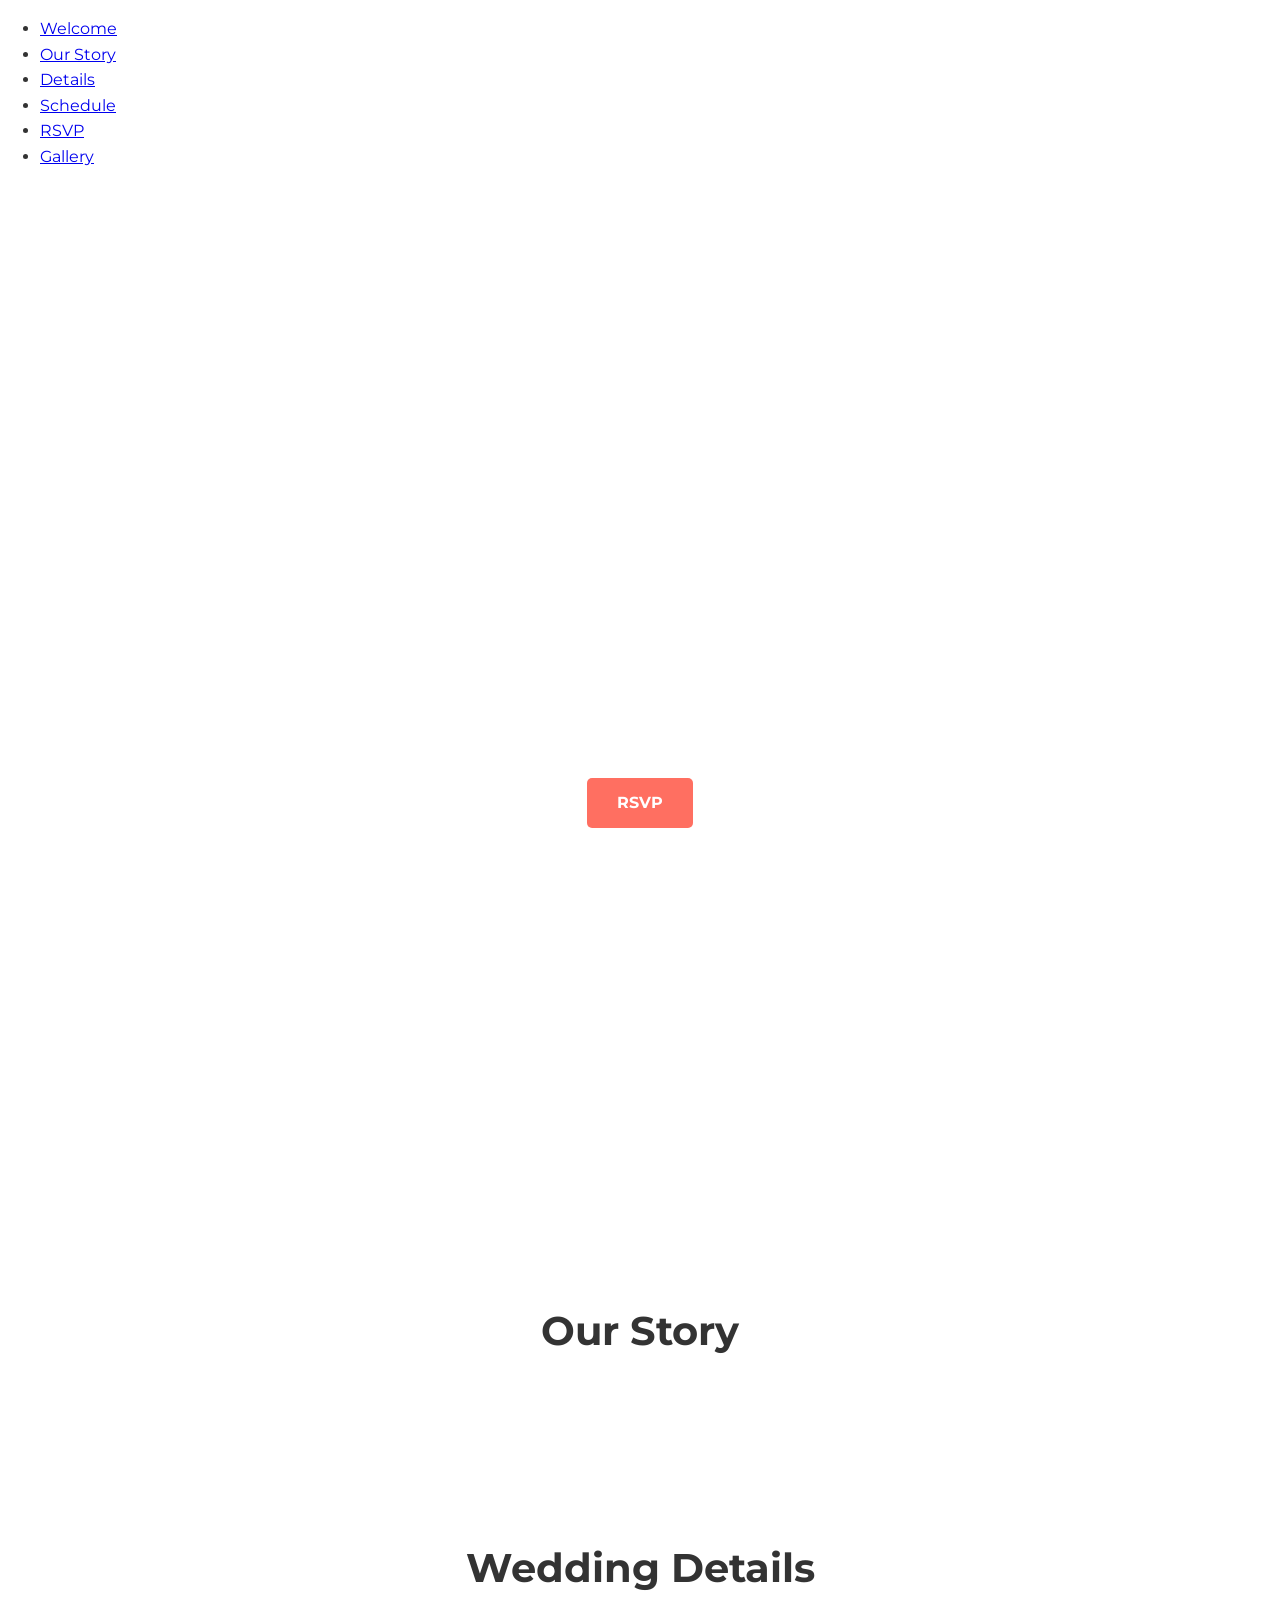
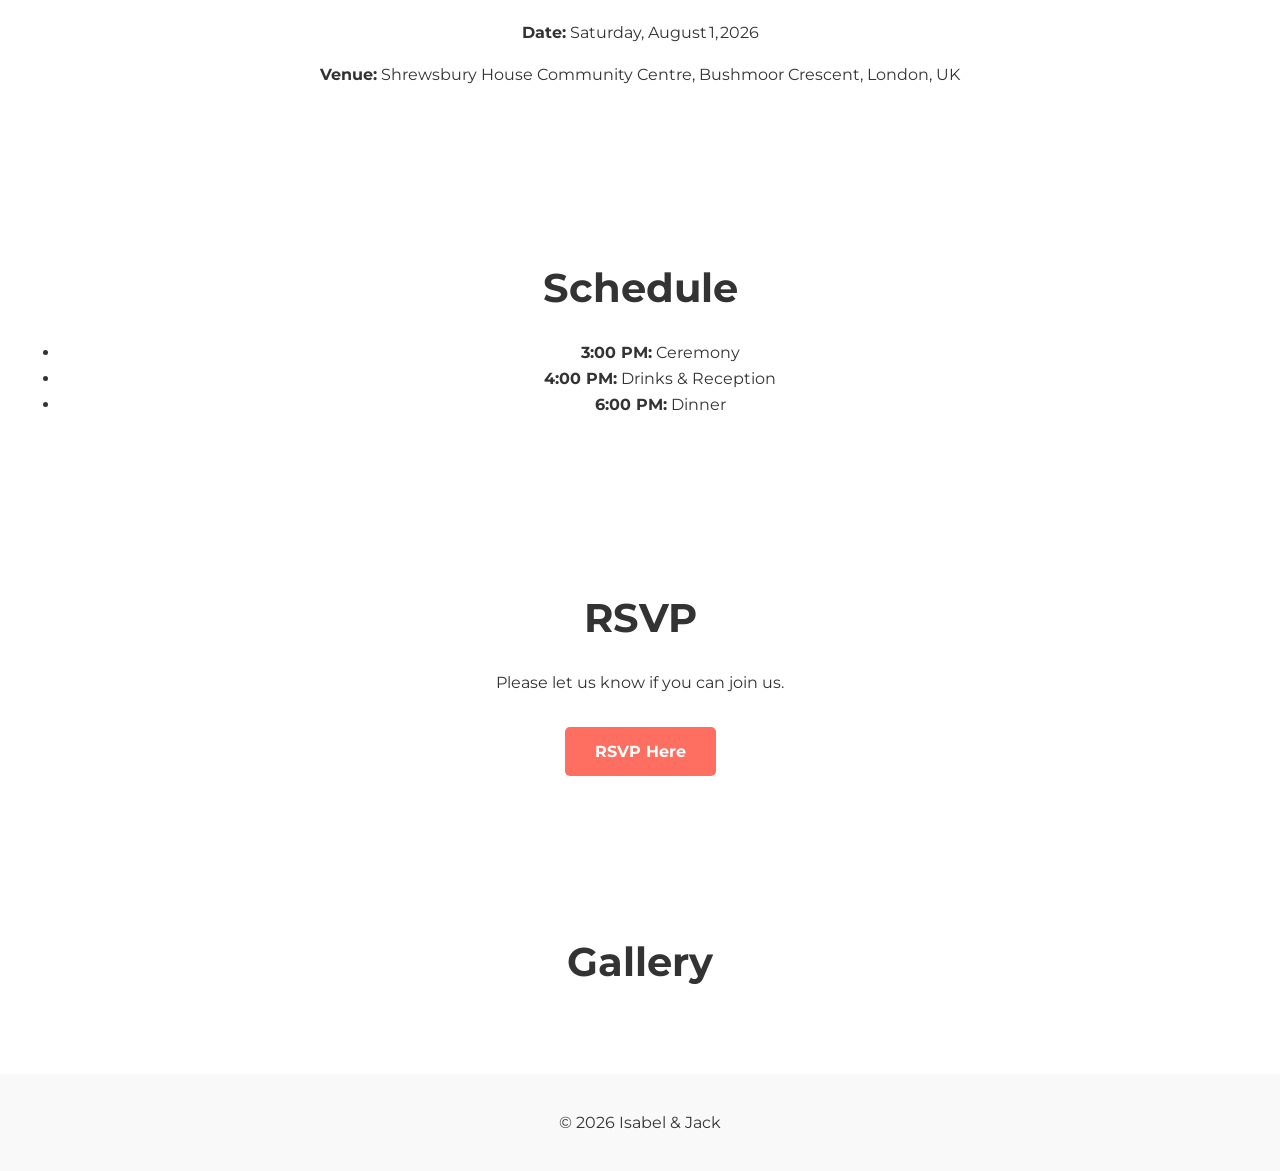
==== commit f43b1b18: "Update test.html" ====
--- a/test.html
+++ b/test.html
@@ -1,57 +1,85 @@
 <!DOCTYPE html>
 <html lang="en">
 <head>
-<meta charset="UTF-8">
-<meta name="viewport" content="width=device-width, initial-scale=1.0">
-<title>Jack & Ivy Wedding</title>
-<link rel="stylesheet" href="style.css">
-<link rel="preconnect" href="https://fonts.googleapis.com">
-<link rel="preconnect" href="https://fonts.gstatic.com" crossorigin>
-<link href="https://fonts.googleapis.com/css2?family=Great+Vibes&family=Montserrat:wght@400;700&display=swap" rel="stylesheet">
+  <meta charset="UTF-8" />
+  <meta name="viewport" content="width=device-width, initial-scale=1.0" />
+  <title>Isabel & Jack | Wedding</title>
+  <link rel="stylesheet" href="style.css" />
+  <link href="https://fonts.googleapis.com/css2?family=Great+Vibes&family=Montserrat:wght@400;700&display=swap" rel="stylesheet">
 </head>
 <body>
 
-<!-- Hero Section -->
-<header class="hero">
-  <div class="hero-text">
-    <h1>Jack & Ivy</h1>
-    <p>We can't wait to celebrate our special day with you!</p>
-    <a href="#details" class="btn">See Details</a>
-  </div>
-</header>
+  <nav class="site-nav">
+    <ul>
+      <li><a href="#welcome">Welcome</a></li>
+      <li><a href="#story">Our Story</a></li>
+      <li><a href="#details">Details</a></li>
+      <li><a href="#schedule">Schedule</a></li>
+      <li><a href="#rsvp">RSVP</a></li>
+      <li><a href="#gallery">Gallery</a></li>
+    </ul>
+  </nav>
 
-<!-- Our Story Section -->
-<section class="story" id="story">
-  <div class="container">
-    <h2>Our Story</h2>
-    <p>From the moment we met, we knew life would be an adventure together. Join us as we celebrate our love with family and friends!</p>
-    <a href="https://withjoy.com/isabel-jack/story" class="btn-outline" target="_blank">Read Full Story</a>
-  </div>
-</section>
+  <section id="welcome" class="hero">
+    <div class="hero-content">
+      <h1>Isabel & Jack</h1>
+      <p>We can’t wait to celebrate our special day with you!</p>
+      <a href="#rsvp" class="btn">RSVP</a>
+    </div>
+  </section>
 
-<!-- Event Details -->
-<section class="details" id="details">
-  <div class="container">
-    <h2>Wedding Details</h2>
-    <p><strong>Date:</strong> Saturday, August 1, 2026</p>
-    <p><strong>Location:</strong> Shrewsbury House Community Centre, Bushmoor Crescent, London, UK</p>
-    <p><strong>Time:</strong> Ceremony at 3:00 PM</p>
-  </div>
-</section>
+  <section id="story" class="section story">
+    <div class="container">
+      <h2>Our Story</h2>
+      <p><!-- Paste text from your Joy "Our Story" section here --></p>
+    </div>
+  </section>
 
-<!-- RSVP / Call to Action -->
-<section class="cta">
-  <div class="container">
-    <h2>RSVP</h2>
-    <p>Please let us know if you can join our special day!</p>
-    <a href="https://withjoy.com/isabel-jack/rsvp" class="btn">RSVP Here</a>
-  </div>
-</section>
+  <section id="details" class="section details">
+    <div class="container">
+      <h2>Wedding Details</h2>
+      <p><strong>Date:</strong> Saturday, August 1, 2026</p>
+      <p><strong>Venue:</strong> Shrewsbury House Community Centre, Bushmoor Crescent, London, UK</p>
+      <p><!-- Other details like time, dress code, map etc --></p>
+    </div>
+  </section>
 
-<!-- Footer -->
-<footer>
-  <p>© 2026 Jack & Ivy</p>
-</footer>
+  <section id="schedule" class="section schedule">
+    <div class="container">
+      <h2>Schedule</h2>
+      <ul>
+        <!-- Example items -->
+        <li><strong>3:00 PM:</strong> Ceremony</li>
+        <li><strong>4:00 PM:</strong> Drinks & Reception</li>
+        <li><strong>6:00 PM:</strong> Dinner</li>
+        <!-- Add or remove as needed -->
+      </ul>
+    </div>
+  </section>
+
+  <section id="rsvp" class="section rsvp">
+    <div class="container">
+      <h2>RSVP</h2>
+      <p>Please let us know if you can join us.</p>
+      <a href="https://withjoy.com/isabel-jack/rsvp" class="btn" target="_blank">RSVP Here</a>
+    </div>
+  </section>
+
+  <section id="gallery" class="section gallery">
+    <div class="container">
+      <h2>Gallery</h2>
+      <div class="photos">
+        <!-- Paste in image tags for your Joy gallery images -->
+        <!-- Example: <img src="images/photo1.jpg" alt="…"> -->
+      </div>
+    </div>
+  </section>
+
+  <footer class="site-footer">
+    <div class="container">
+      <p>© 2026 Isabel & Jack</p>
+    </div>
+  </footer>
 
 </body>
 </html>
--- a/style.css
+++ b/style.css
@@ -1,85 +1,80 @@
-/* Basic Reset */
-* {
+/* Fonts */
+body {
+  font-family: 'Montserrat', sans-serif;
   margin: 0;
   padding: 0;
-  box-sizing: border-box;
+  line-height: 1.6;
+  color: #333;
+  background-color: #fff;
 }
 
-body {
-  font-family: 'Georgia', serif;
-  background-color: #fefefe;
-  color: #333;
-  line-height: 1.6;
+/* Buttons */
+.btn, .btn-outline {
+  display: inline-block;
+  text-decoration: none;
+  font-weight: 700;
+  padding: 12px 30px;
+  border-radius: 5px;
+  margin-top: 15px;
+  transition: 0.3s;
 }
 
-header.hero {
-  background: url('images/hero.jpg') no-repeat center center/cover;
+.btn {
+  background-color: #ff6f61;
+  color: #fff;
+}
+
+.btn:hover {
+  background-color: #e55b4d;
+}
+
+.btn-outline {
+  border: 2px solid #ff6f61;
+  color: #ff6f61;
+}
+
+.btn-outline:hover {
+  background-color: #ff6f61;
+  color: #fff;
+}
+
+/* Hero Section */
+.hero {
+  display: flex;
+  justify-content: center;
+  align-items: center;
   height: 100vh;
-  position: relative;
-  display: flex;
-  align-items: center;
-  justify-content: center;
+  background: url('hero-image.jpg') center/cover no-repeat;
+  text-align: center;
+  color: #fff;
+}
+
+.hero h1 {
+  font-family: 'Great Vibes', cursive;
+  font-size: 5rem;
+  margin: 0;
+}
+
+.hero p {
+  font-size: 1.5rem;
+  margin-top: 10px;
+}
+
+/* Sections */
+section {
+  padding: 60px 20px;
   text-align: center;
 }
 
-header .overlay {
-  background-color: rgba(255, 255, 255, 0.85);
-  padding: 2rem;
-  border-radius: 10px;
+section h2 {
+  font-size: 2.5rem;
+  margin-bottom: 20px;
 }
 
-header h1 {
-  font-size: 3rem;
-  margin-bottom: 0.5rem;
+/* Footer */
+footer {
+  text-align: center;
+  padding: 20px;
+  background-color: #f9f9f9;
 }
 
-header .date {
-  font-style: italic;
-}
-
-nav {
-  background: #fff;
-  padding: 1rem 0;
-  border-top: 1px solid #eee;
-  border-bottom: 1px solid #eee;
-  text-align: center;
-}
-
-nav ul {
-  list-style: none;
-  display: flex;
-  justify-content: center;
-  gap: 2rem;
-}
-
-nav a {
-  text-decoration: none;
-  color: #333;
-  font-weight: bold;
-}
-
-main .section {
-  padding: 4rem 2rem;
-  max-width: 800px;
-  margin: auto;
-  text-align: center;
-}
-
-h2 {
-  font-size: 2rem;
-  margin-bottom: 1rem;
-  color: #666;
-}
-
-footer {
-  text-align: center;
-  padding: 2rem;
-  background: #f7f7f7;
-  font-size: 0.9rem;
-  color: #777;
-}
-
-footer a {
-  color: #777;
-  text-decoration: underline;
-}
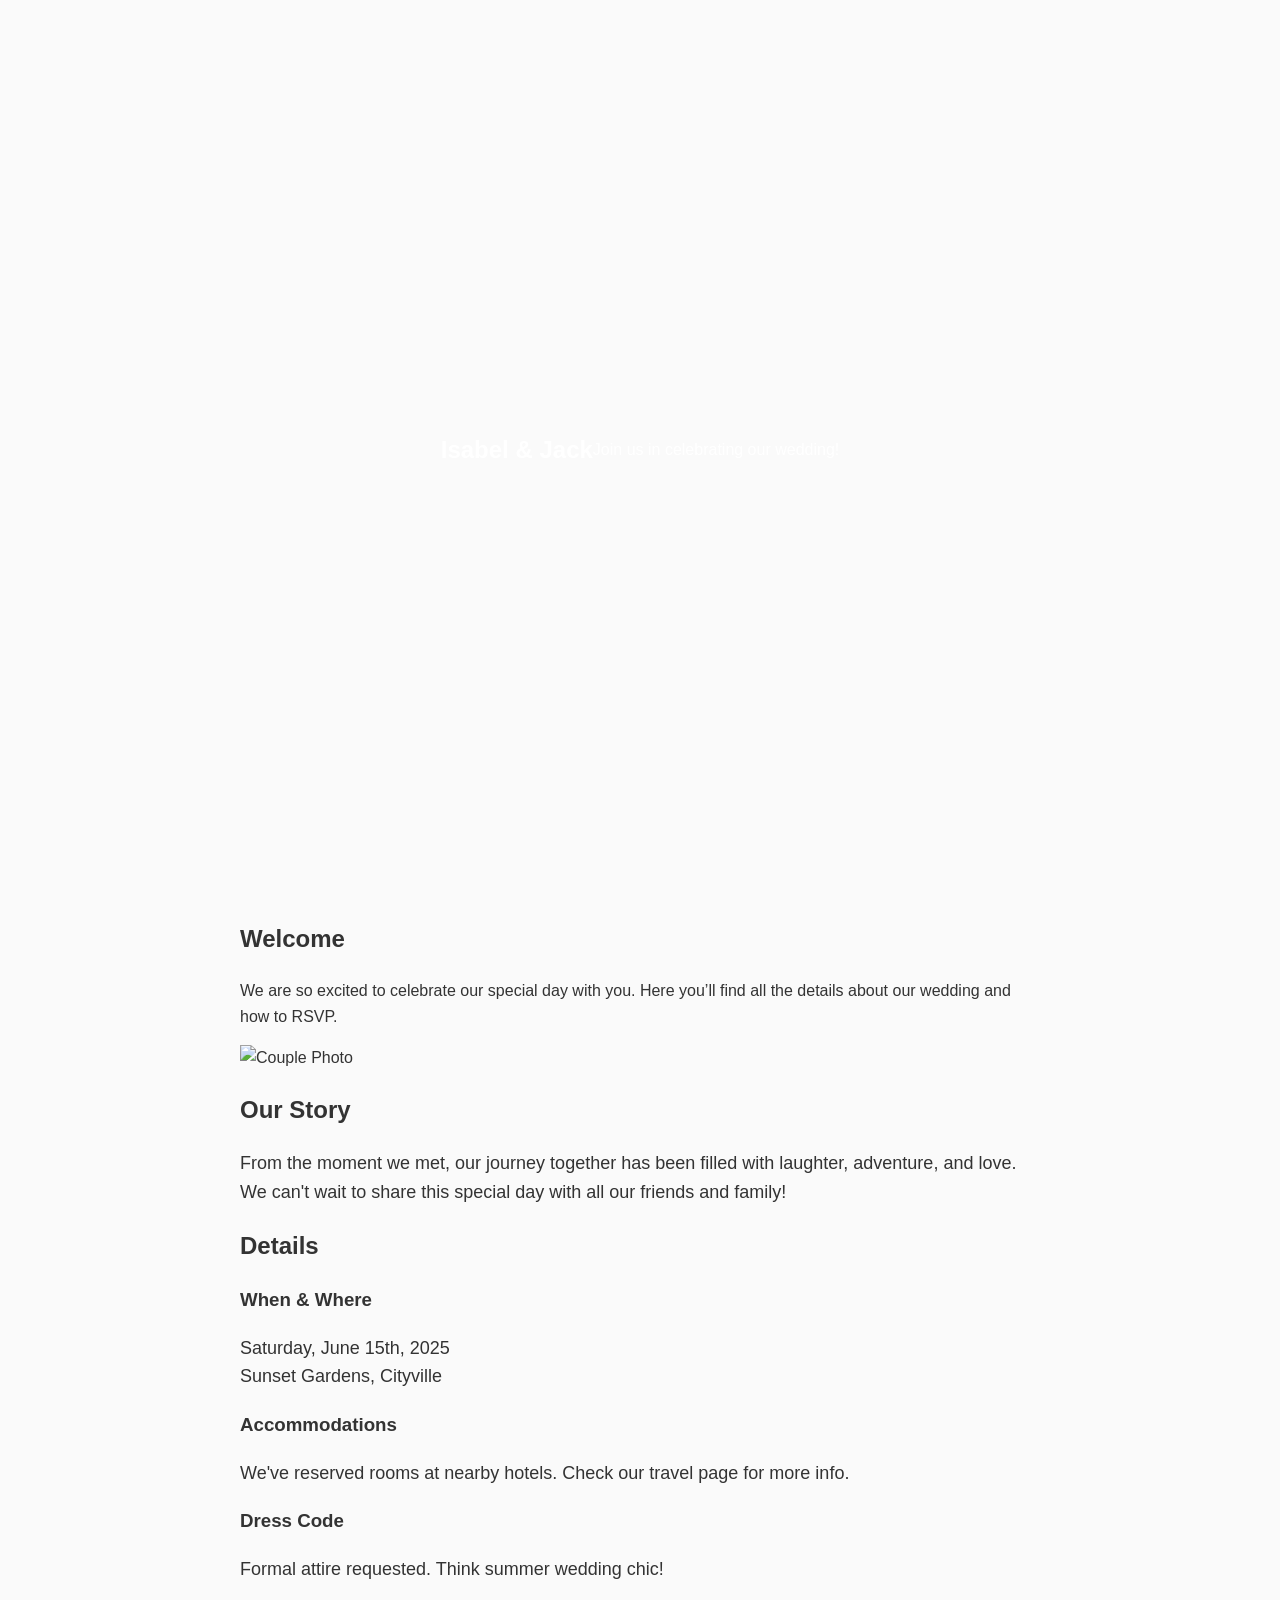
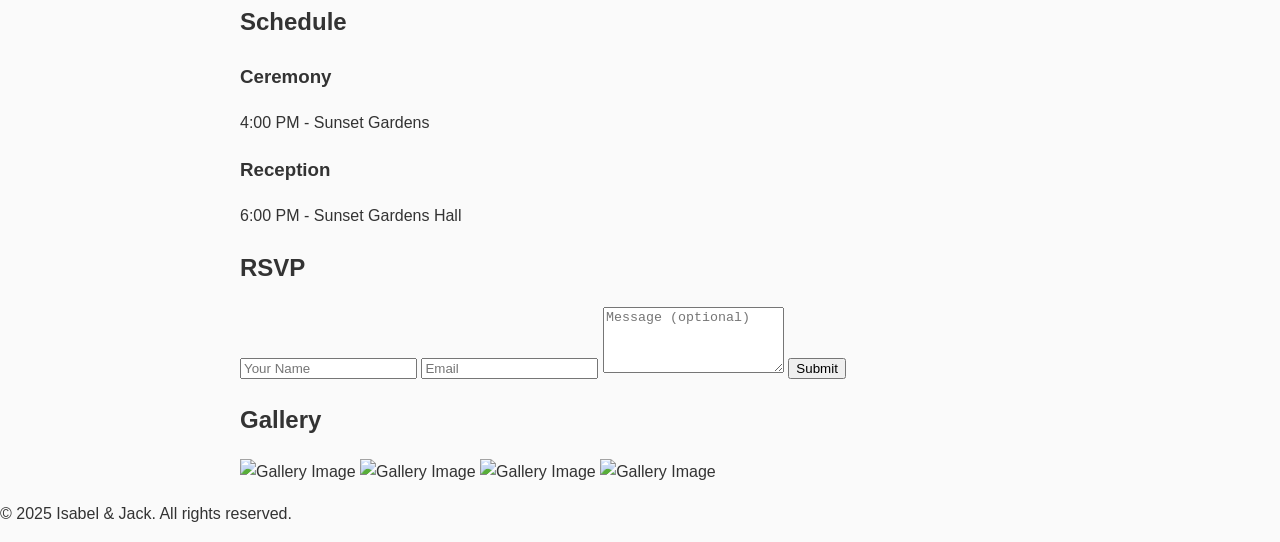
==== commit 6949cabe: "Update test.html" ====
--- a/test.html
+++ b/test.html
@@ -1,84 +1,102 @@
 <!DOCTYPE html>
 <html lang="en">
 <head>
-  <meta charset="UTF-8" />
-  <meta name="viewport" content="width=device-width, initial-scale=1.0" />
-  <title>Isabel & Jack | Wedding</title>
-  <link rel="stylesheet" href="style.css" />
-  <link href="https://fonts.googleapis.com/css2?family=Great+Vibes&family=Montserrat:wght@400;700&display=swap" rel="stylesheet">
+  <meta charset="UTF-8">
+  <meta name="viewport" content="width=device-width, initial-scale=1.0">
+  <title>Isabel & Jack</title>
+  <link href="https://fonts.googleapis.com/css2?family=Playfair+Display:wght@400;700&family=Raleway:wght@400;600&display=swap" rel="stylesheet">
+  <link rel="stylesheet" href="style.css">
 </head>
 <body>
 
-  <nav class="site-nav">
-    <ul>
-      <li><a href="#welcome">Welcome</a></li>
-      <li><a href="#story">Our Story</a></li>
-      <li><a href="#details">Details</a></li>
-      <li><a href="#schedule">Schedule</a></li>
-      <li><a href="#rsvp">RSVP</a></li>
-      <li><a href="#gallery">Gallery</a></li>
-    </ul>
-  </nav>
+  <!-- Hero Section -->
+  <section class="hero">
+    <h1>Isabel & Jack</h1>
+    <p>Join us in celebrating our wedding!</p>
+  </section>
 
-  <section id="welcome" class="hero">
-    <div class="hero-content">
-      <h1>Isabel & Jack</h1>
-      <p>We can’t wait to celebrate our special day with you!</p>
-      <a href="#rsvp" class="btn">RSVP</a>
+  <!-- Welcome Section -->
+  <section class="container">
+    <div class="section-title">
+      <h2>Welcome</h2>
+    </div>
+    <p class="section-content">We are so excited to celebrate our special day with you. Here you’ll find all the details about our wedding and how to RSVP.</p>
+  </section>
+
+  <!-- Our Story Section -->
+  <section class="container story">
+    <img src="images/story.jpg" alt="Couple Photo">
+    <div class="story-text">
+      <h2>Our Story</h2>
+      <p>From the moment we met, our journey together has been filled with laughter, adventure, and love. We can't wait to share this special day with all our friends and family!</p>
     </div>
   </section>
 
-  <section id="story" class="section story">
-    <div class="container">
-      <h2>Our Story</h2>
-      <p><!-- Paste text from your Joy "Our Story" section here --></p>
+  <!-- Details Section -->
+  <section class="container details">
+    <div class="section-title">
+      <h2>Details</h2>
+    </div>
+    <div class="detail-card">
+      <h3>When & Where</h3>
+      <p>Saturday, June 15th, 2025<br>Sunset Gardens, Cityville</p>
+    </div>
+    <div class="detail-card">
+      <h3>Accommodations</h3>
+      <p>We've reserved rooms at nearby hotels. Check our travel page for more info.</p>
+    </div>
+    <div class="detail-card">
+      <h3>Dress Code</h3>
+      <p>Formal attire requested. Think summer wedding chic!</p>
     </div>
   </section>
 
-  <section id="details" class="section details">
-    <div class="container">
-      <h2>Wedding Details</h2>
-      <p><strong>Date:</strong> Saturday, August 1, 2026</p>
-      <p><strong>Venue:</strong> Shrewsbury House Community Centre, Bushmoor Crescent, London, UK</p>
-      <p><!-- Other details like time, dress code, map etc --></p>
+  <!-- Schedule Section -->
+  <section class="container">
+    <div class="section-title">
+      <h2>Schedule</h2>
     </div>
-  </section>
-
-  <section id="schedule" class="section schedule">
-    <div class="container">
-      <h2>Schedule</h2>
-      <ul>
-        <!-- Example items -->
-        <li><strong>3:00 PM:</strong> Ceremony</li>
-        <li><strong>4:00 PM:</strong> Drinks & Reception</li>
-        <li><strong>6:00 PM:</strong> Dinner</li>
-        <!-- Add or remove as needed -->
-      </ul>
-    </div>
-  </section>
-
-  <section id="rsvp" class="section rsvp">
-    <div class="container">
-      <h2>RSVP</h2>
-      <p>Please let us know if you can join us.</p>
-      <a href="https://withjoy.com/isabel-jack/rsvp" class="btn" target="_blank">RSVP Here</a>
-    </div>
-  </section>
-
-  <section id="gallery" class="section gallery">
-    <div class="container">
-      <h2>Gallery</h2>
-      <div class="photos">
-        <!-- Paste in image tags for your Joy gallery images -->
-        <!-- Example: <img src="images/photo1.jpg" alt="…"> -->
+    <div class="section-content">
+      <div class="detail-card">
+        <h3>Ceremony</h3>
+        <p>4:00 PM - Sunset Gardens</p>
+      </div>
+      <div class="detail-card">
+        <h3>Reception</h3>
+        <p>6:00 PM - Sunset Gardens Hall</p>
       </div>
     </div>
   </section>
 
-  <footer class="site-footer">
-    <div class="container">
-      <p>© 2026 Isabel & Jack</p>
+  <!-- RSVP Section -->
+  <section class="container rsvp">
+    <div class="section-title">
+      <h2>RSVP</h2>
     </div>
+    <form>
+      <input type="text" placeholder="Your Name" required>
+      <input type="email" placeholder="Email" required>
+      <textarea placeholder="Message (optional)" rows="4"></textarea>
+      <button type="submit">Submit</button>
+    </form>
+  </section>
+
+  <!-- Gallery Section -->
+  <section class="container">
+    <div class="section-title">
+      <h2>Gallery</h2>
+    </div>
+    <div class="gallery">
+      <img src="images/gallery1.jpg" alt="Gallery Image">
+      <img src="images/gallery2.jpg" alt="Gallery Image">
+      <img src="images/gallery3.jpg" alt="Gallery Image">
+      <img src="images/gallery4.jpg" alt="Gallery Image">
+    </div>
+  </section>
+
+  <!-- Footer -->
+  <footer>
+    <p>© 2025 Isabel & Jack. All rights reserved.</p>
   </footer>
 
 </body>
--- a/style.css
+++ b/style.css
@@ -1,80 +1,122 @@
-/* Fonts */
 body {
-  font-family: 'Montserrat', sans-serif;
   margin: 0;
   padding: 0;
+  font-family: 'Montserrat', sans-serif;
+  color: #333;
+  background-color: #fafafa;
   line-height: 1.6;
-  color: #333;
-  background-color: #fff;
 }
 
-/* Buttons */
-.btn, .btn-outline {
-  display: inline-block;
+.container {
+  max-width: 800px;
+  margin: 0 auto;
+  padding: 0 20px;
+}
+
+.site-nav {
+  position: fixed;
+  width: 100%;
+  background: white;
+  border-bottom: 1px solid #ddd;
+  z-index: 1000;
+}
+
+.site-nav ul {
+  list-style: none;
+  padding: 0;
+  margin: 0;
+  display: flex;
+  justify-content: center;
+}
+
+.site-nav li {
+  margin: 0 15px;
+}
+
+.site-nav a {
   text-decoration: none;
-  font-weight: 700;
-  padding: 12px 30px;
-  border-radius: 5px;
-  margin-top: 15px;
-  transition: 0.3s;
+  color: #333;
+  font-weight: bold;
+}
+
+.site-nav a:hover {
+  color: #e55b4d;
+}
+
+.hero {
+  height: 100vh;
+  background: url('hero-image.jpg') center/cover no-repeat;
+  display: flex;
+  justify-content: center;
+  align-items: center;
+  text-align: center;
+  color: #fff;
+}
+
+.hero-content h1 {
+  font-family: 'Great Vibes', cursive;
+  font-size: 4.5rem;
+  margin: 0;
+}
+
+.hero-content p {
+  font-size: 1.5rem;
+  margin: 20px 0;
 }
 
 .btn {
+  display: inline-block;
+  padding: 12px 24px;
   background-color: #ff6f61;
   color: #fff;
+  border-radius: 5px;
+  text-decoration: none;
+  font-weight: bold;
+  transition: background 0.3s;
 }
 
 .btn:hover {
   background-color: #e55b4d;
 }
 
-.btn-outline {
-  border: 2px solid #ff6f61;
-  color: #ff6f61;
+.section {
+  padding: 80px 0;
 }
 
-.btn-outline:hover {
-  background-color: #ff6f61;
-  color: #fff;
-}
-
-/* Hero Section */
-.hero {
-  display: flex;
-  justify-content: center;
-  align-items: center;
-  height: 100vh;
-  background: url('hero-image.jpg') center/cover no-repeat;
-  text-align: center;
-  color: #fff;
-}
-
-.hero h1 {
-  font-family: 'Great Vibes', cursive;
-  font-size: 5rem;
-  margin: 0;
-}
-
-.hero p {
-  font-size: 1.5rem;
-  margin-top: 10px;
-}
-
-/* Sections */
-section {
-  padding: 60px 20px;
-  text-align: center;
-}
-
-section h2 {
+.section h2 {
   font-size: 2.5rem;
   margin-bottom: 20px;
 }
 
-/* Footer */
-footer {
-  text-align: center;
-  padding: 20px;
-  background-color: #f9f9f9;
+.story p, .details p {
+  font-size: 1.125rem;
 }
 
+.schedule ul {
+  list-style: none;
+  padding: 0;
+}
+
+.schedule li {
+  margin-bottom: 10px;
+  font-size: 1.1rem;
+}
+
+.gallery .photos {
+  display: grid;
+  grid-template-columns: repeat(auto-fit, minmax(200px, 1fr));
+  gap: 10px;
+}
+
+.gallery .photos img {
+  width: 100%;
+  height: auto;
+  border-radius: 5px;
+}
+
+.site-footer {
+  text-align: center;
+  padding: 40px 20px;
+  background: #fff;
+  border-top: 1px solid #ddd;
+}
